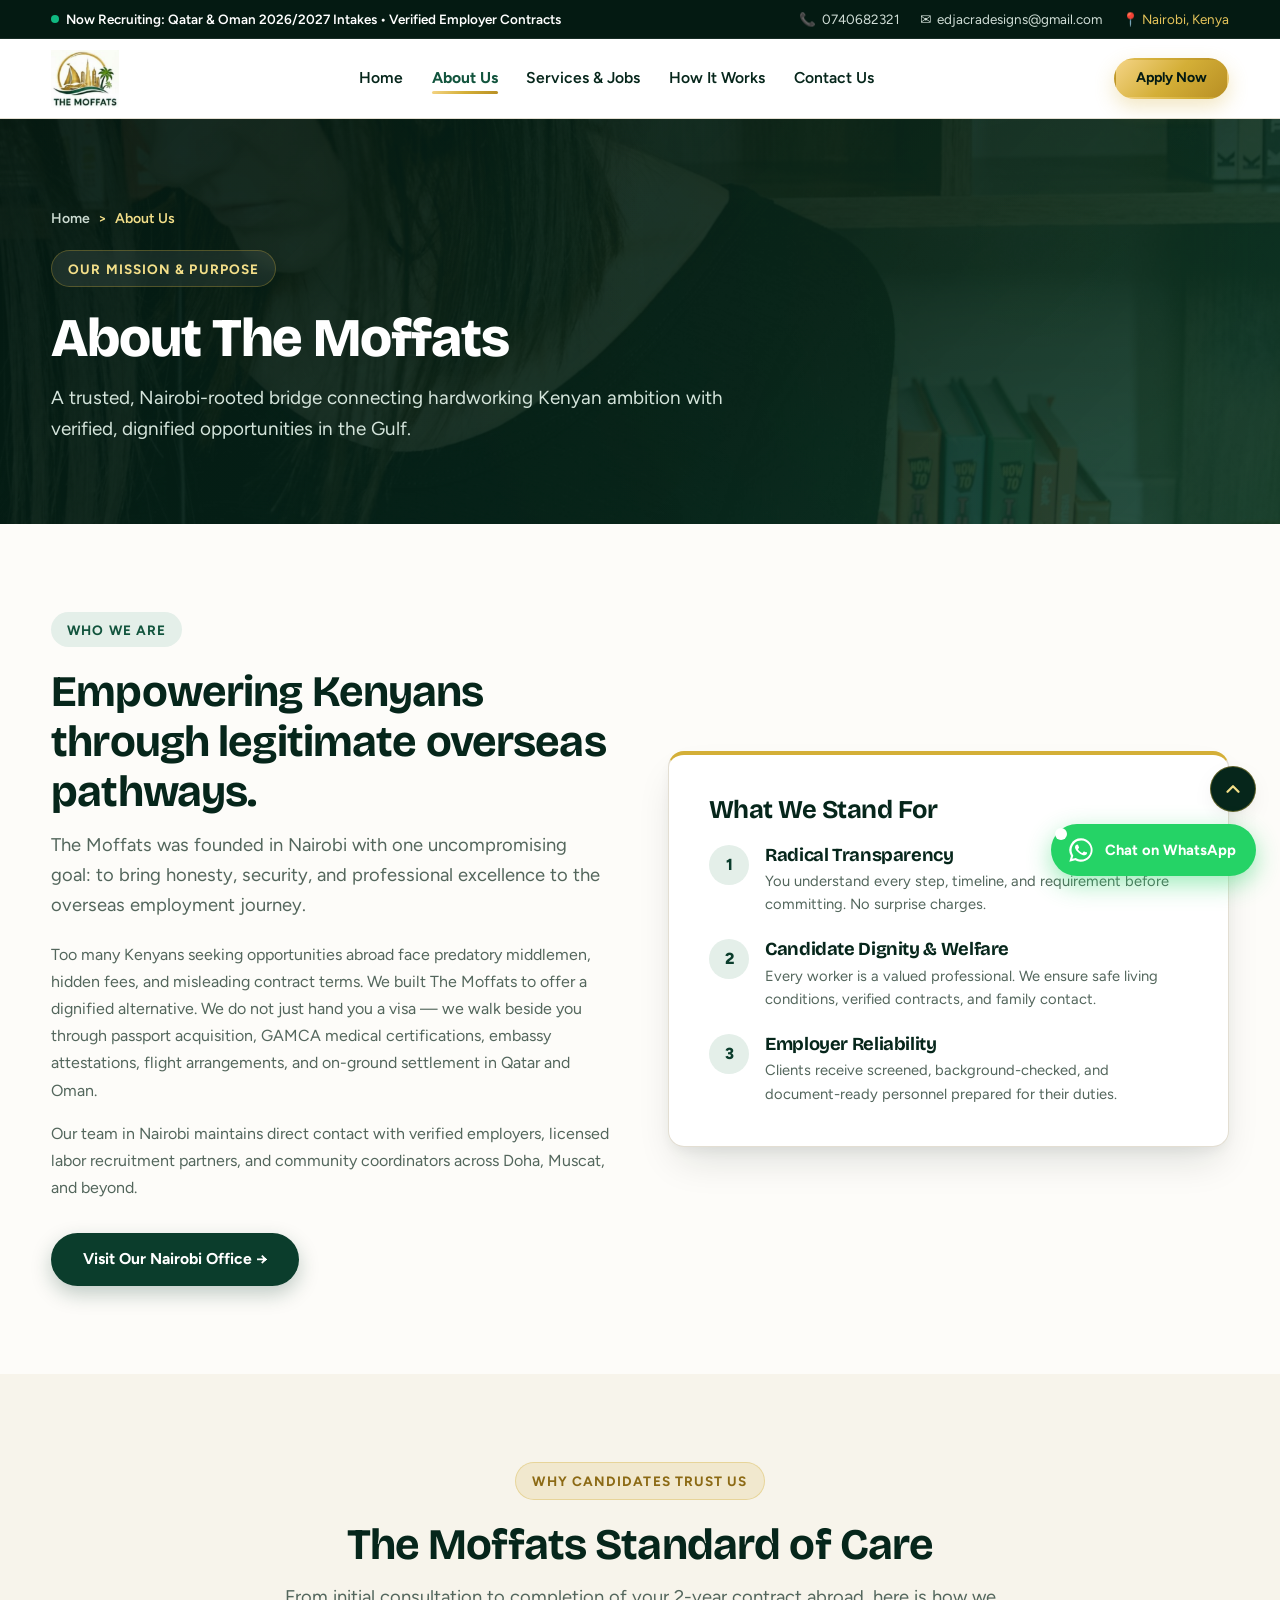
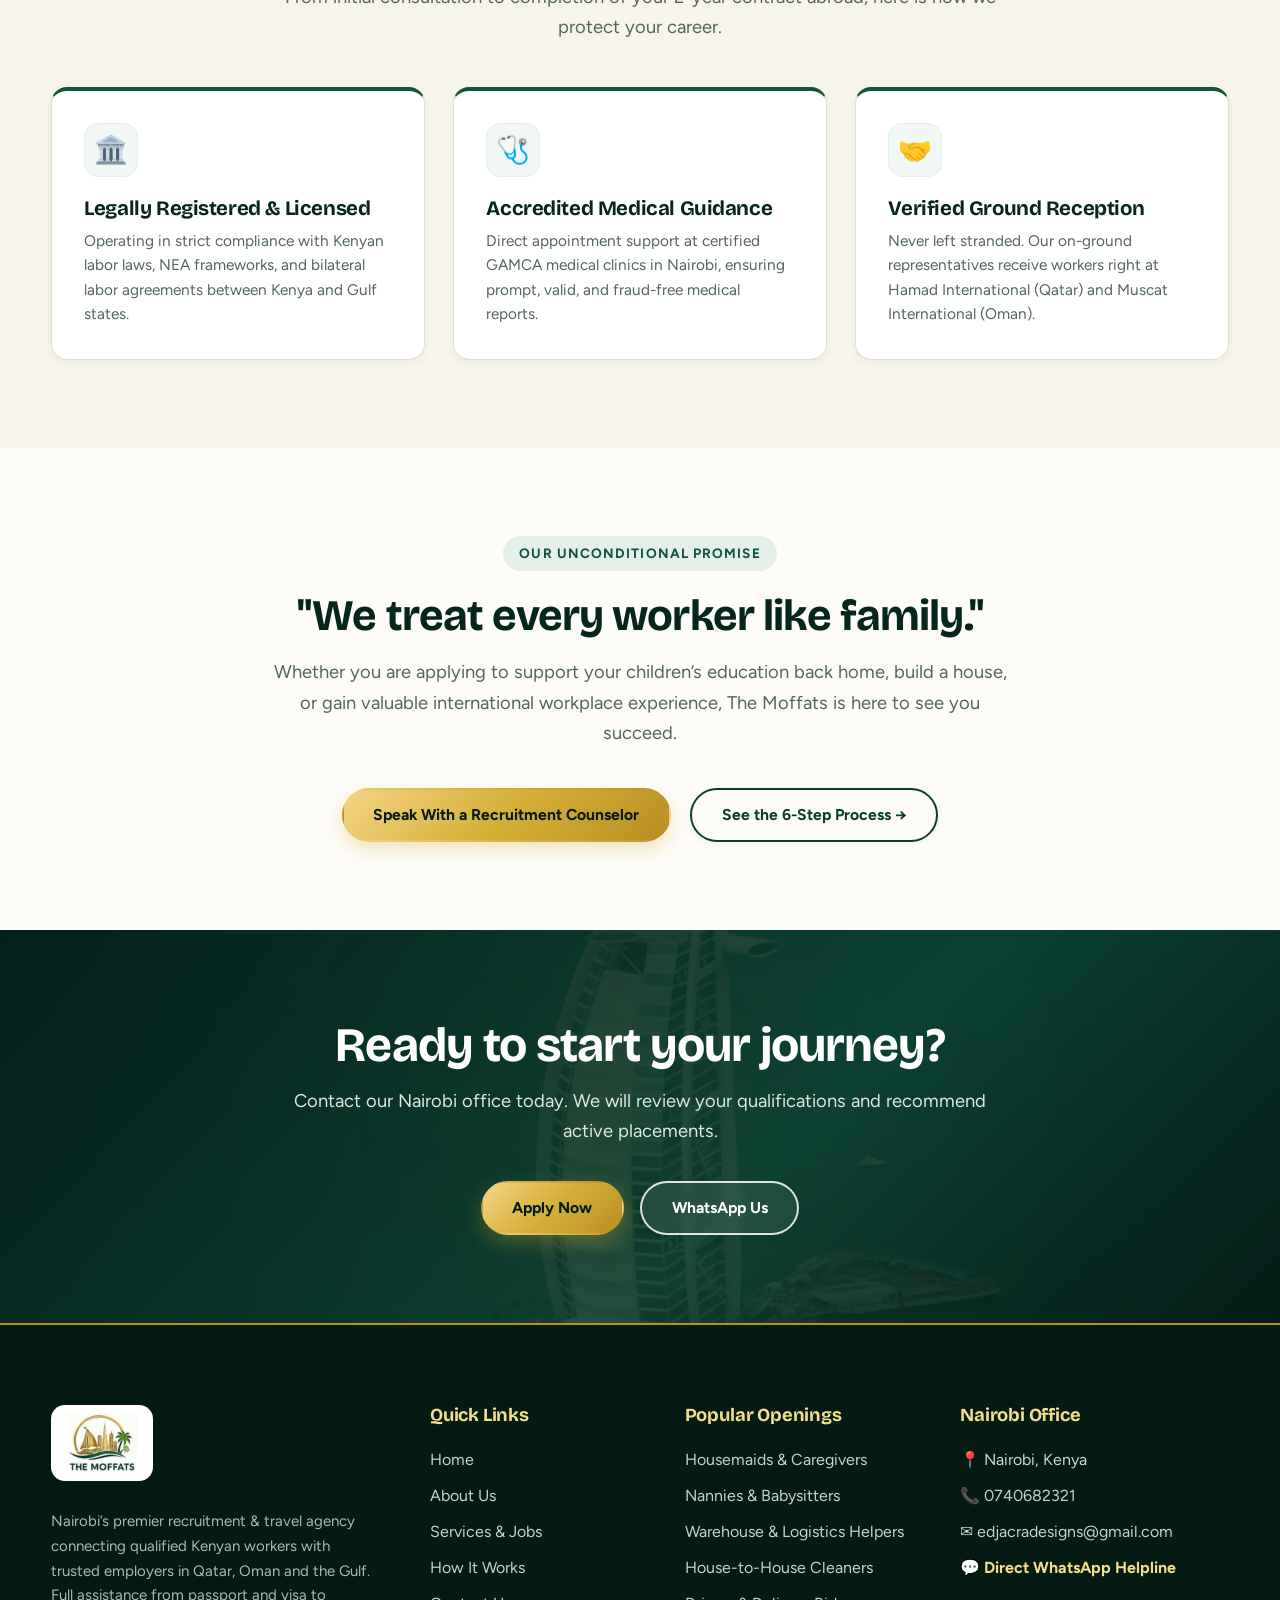
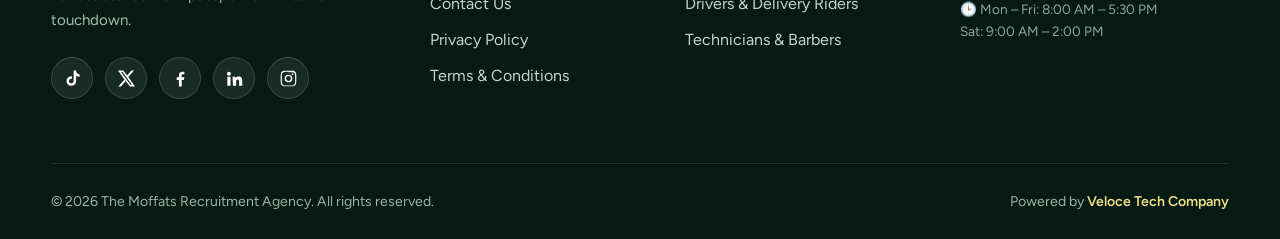
==== about.html @ 2dc6fce7 "Add files via upload" ====
<!DOCTYPE html>
<html lang="en">
<head>
<meta charset="UTF-8">
<meta name="viewport" content="width=device-width, initial-scale=1">
<title>About Us | The Moffats Nairobi</title>
<meta name="description" content="About The Moffats, a premier Nairobi-based agency linking skilled Kenyan workers to trusted employers in Qatar, Oman and beyond.">
<link rel="icon" type="image/png" href="images/favicon.png">
<link rel="shortcut icon" href="images/favicon.ico">
<link rel="apple-touch-icon" href="images/favicon.png">
<link rel="preconnect" href="https://fonts.googleapis.com">
<link rel="preconnect" href="https://fonts.gstatic.com" crossorigin>
<link href="https://fonts.googleapis.com/css2?family=Bricolage+Grotesque:wght@600;700;800&family=Figtree:wght@400;500;600;700&display=swap" rel="stylesheet">
<link rel="stylesheet" href="css/styles.css">
</head>
<body>
<div id="site-header"></div>
<main>

<!-- PAGE HERO WITH KEN BURNS BACKGROUND -->
<section class="page-hero">
  <div class="kenburns-bg" style="background-image: url('images/hero-nairobi.jpg');"></div>
  <div class="wrap">
    <div class="breadcrumbs">
      <a href="index.html">Home</a> &gt; <span>About Us</span>
    </div>
    <div class="eyebrow eyebrow-dark">
      <span>Our Mission &amp; Purpose</span>
    </div>
    <h1>About The Moffats</h1>
    <p>A trusted, Nairobi-rooted bridge connecting hardworking Kenyan ambition with verified, dignified opportunities in the Gulf.</p>
  </div>
</section>

<!-- AGENCY STORY & MISSION -->
<section>
  <div class="wrap split">
    <div>
      <div class="eyebrow">
        <span>Who We Are</span>
      </div>
      <h2>Empowering Kenyans through legitimate overseas pathways.</h2>
      <p class="lead">The Moffats was founded in Nairobi with one uncompromising goal: to bring honesty, security, and professional excellence to the overseas employment journey.</p>
      <p style="margin-top:1.25rem; color:var(--mute); line-height:1.7;">
        Too many Kenyans seeking opportunities abroad face predatory middlemen, hidden fees, and misleading contract terms. We built The Moffats to offer a dignified alternative. We do not just hand you a visa — we walk beside you through passport acquisition, GAMCA medical certifications, embassy attestations, flight arrangements, and on-ground settlement in Qatar and Oman.
      </p>
      <p style="margin-top:1rem; color:var(--mute); line-height:1.7;">
        Our team in Nairobi maintains direct contact with verified employers, licensed labor recruitment partners, and community coordinators across Doha, Muscat, and beyond.
      </p>

      <div style="margin-top:2rem;">
        <a class="btn btn-green" href="contact.html">Visit Our Nairobi Office &rarr;</a>
      </div>
    </div>

    <div>
      <div class="card gold" style="padding:2.5rem; box-shadow:var(--shadow-lg);">
        <h3 style="font-size:1.6rem; margin-bottom:1.25rem; color:var(--green-900);">What We Stand For</h3>
        
        <div style="display:grid; gap:1.4rem;">
          <div style="display:flex; gap:1rem; align-items:flex-start;">
            <div style="width:40px; height:40px; border-radius:50%; background:var(--green-100); color:var(--green-800); display:flex; align-items:center; justify-content:center; font-weight:800; flex-shrink:0;">1</div>
            <div>
              <h4 style="font-size:1.15rem; color:var(--green-900); margin-bottom:0.25rem;">Radical Transparency</h4>
              <p style="font-size:0.92rem; color:var(--mute);">You understand every step, timeline, and requirement before committing. No surprise charges.</p>
            </div>
          </div>

          <div style="display:flex; gap:1rem; align-items:flex-start;">
            <div style="width:40px; height:40px; border-radius:50%; background:var(--green-100); color:var(--green-800); display:flex; align-items:center; justify-content:center; font-weight:800; flex-shrink:0;">2</div>
            <div>
              <h4 style="font-size:1.15rem; color:var(--green-900); margin-bottom:0.25rem;">Candidate Dignity &amp; Welfare</h4>
              <p style="font-size:0.92rem; color:var(--mute);">Every worker is a valued professional. We ensure safe living conditions, verified contracts, and family contact.</p>
            </div>
          </div>

          <div style="display:flex; gap:1rem; align-items:flex-start;">
            <div style="width:40px; height:40px; border-radius:50%; background:var(--green-100); color:var(--green-800); display:flex; align-items:center; justify-content:center; font-weight:800; flex-shrink:0;">3</div>
            <div>
              <h4 style="font-size:1.15rem; color:var(--green-900); margin-bottom:0.25rem;">Employer Reliability</h4>
              <p style="font-size:0.92rem; color:var(--mute);">Clients receive screened, background-checked, and document-ready personnel prepared for their duties.</p>
            </div>
          </div>
        </div>
      </div>
    </div>
  </div>
</section>

<!-- PILLARS OF EXCELLENCE -->
<section class="sand">
  <div class="wrap">
    <div class="center">
      <div class="eyebrow eyebrow-gold">
        <span>Why Candidates Trust Us</span>
      </div>
      <h2>The Moffats Standard of Care</h2>
      <p class="lead">From initial consultation to completion of your 2-year contract abroad, here is how we protect your career.</p>
    </div>

    <div class="grid g3">
      <div class="card emerald">
        <div class="card-icon">🏛️</div>
        <h3>Legally Registered &amp; Licensed</h3>
        <p>Operating in strict compliance with Kenyan labor laws, NEA frameworks, and bilateral labor agreements between Kenya and Gulf states.</p>
      </div>

      <div class="card emerald">
        <div class="card-icon">🩺</div>
        <h3>Accredited Medical Guidance</h3>
        <p>Direct appointment support at certified GAMCA medical clinics in Nairobi, ensuring prompt, valid, and fraud-free medical reports.</p>
      </div>

      <div class="card emerald">
        <div class="card-icon">🤝</div>
        <h3>Verified Ground Reception</h3>
        <p>Never left stranded. Our on-ground representatives receive workers right at Hamad International (Qatar) and Muscat International (Oman).</p>
      </div>
    </div>
  </div>
</section>

<!-- PROMISE SECTION -->
<section>
  <div class="wrap center" style="max-width:840px;">
    <div class="eyebrow">
      <span>Our Unconditional Promise</span>
    </div>
    <h2>"We treat every worker like family."</h2>
    <p class="lead" style="margin-top:1rem;">
      Whether you are applying to support your children’s education back home, build a house, or gain valuable international workplace experience, The Moffats is here to see you succeed.
    </p>

    <div style="margin-top:2.5rem; display:flex; justify-content:center; gap:1.2rem; flex-wrap:wrap;">
      <a class="btn btn-gold" href="contact.html">Speak With a Recruitment Counselor</a>
      <a class="btn btn-line-dark" href="process.html">See the 6-Step Process &rarr;</a>
    </div>
  </div>
</section>

<!-- CALL TO ACTION BAND -->
<section class="band">
  <div class="kenburns-bg" style="background-image: url('images/banner-cta.jpg');"></div>
  <div class="wrap">
    <h2>Ready to start your journey?</h2>
    <p>Contact our Nairobi office today. We will review your qualifications and recommend active placements.</p>
    <div class="band-btns">
      <a class="btn btn-gold" href="contact.html">Apply Now</a>
      <a class="btn btn-line" href="https://wa.me/254740682321?text=Hello%20The%20Moffats%2C%20I%20would%20like%20to%20learn%20more." target="_blank" rel="noopener">WhatsApp Us</a>
    </div>
  </div>
</section>

</main>
<div id="site-footer"></div>
<script src="js/main.js"></script>
</body>
</html>
---- css/styles.css ----
/* ==========================================================================
   THE MOFFATS – Modern, Aesthetic, Authentic Design System
   Nairobi to Gulf Overseas Recruitment & Travel Support
   ========================================================================== */

:root {
  /* Brand Color Palette */
  --green-950: #041a12;
  --green-900: #06261b;
  --green-800: #0b3d2c;
  --green-700: #12543d;
  --green-600: #196f52;
  --green-500: #228b67;
  --green-100: #e4efe9;
  --green-50:  #f0f7f4;

  --gold-500: #d4af37;
  --gold-400: #e5c45b;
  --gold-300: #f3df89;
  --gold-600: #b89125;
  --gold-700: #8c6a15;
  --gold-gradient: linear-gradient(135deg, #f4d485 0%, #d4af37 50%, #b88f24 100%);
  --gold-glow: rgba(212, 175, 55, 0.28);

  --ink: #0f1c16;
  --ink-soft: #24332c;
  --mute: #53665c;
  --mute-light: #7a8e84;

  --sand-50: #fdfcf9;
  --sand-100: #f7f4eb;
  --sand-200: #ede8dc;
  --line: #e3ded2;
  --white: #ffffff;

  /* Elevations & Shadows */
  --shadow-sm: 0 2px 8px rgba(4, 26, 18, 0.05);
  --shadow-md: 0 8px 24px -4px rgba(4, 26, 18, 0.08), 0 2px 6px -1px rgba(4, 26, 18, 0.04);
  --shadow-lg: 0 20px 40px -10px rgba(4, 26, 18, 0.14), 0 6px 12px -2px rgba(4, 26, 18, 0.05);
  --shadow-xl: 0 30px 60px -15px rgba(4, 26, 18, 0.22);
  --shadow-gold: 0 8px 25px rgba(212, 175, 55, 0.35);

  /* Borders & Radius */
  --r-sm: 8px;
  --r: 16px;
  --r-lg: 24px;
  --r-full: 9999px;

  /* Transitions */
  --trans-fast: 0.2s cubic-bezier(0.16, 1, 0.3, 1);
  --trans: 0.35s cubic-bezier(0.16, 1, 0.3, 1);
  --trans-slow: 0.6s cubic-bezier(0.16, 1, 0.3, 1);
}

/* Base Reset & Typography */
*, *::before, *::after {
  box-sizing: border-box;
  margin: 0;
  padding: 0;
}

html {
  scroll-behavior: smooth;
  font-size: 16px;
  -webkit-text-size-adjust: 100%;
}

body {
  font-family: 'Figtree', system-ui, -apple-system, BlinkMacSystemFont, 'Segoe UI', Roboto, sans-serif;
  color: var(--ink);
  background-color: var(--sand-50);
  line-height: 1.65;
  -webkit-font-smoothing: antialiased;
  -moz-osx-font-smoothing: grayscale;
  overflow-x: hidden;
}

h1, h2, h3, h4, h5 {
  font-family: 'Bricolage Grotesque', 'Figtree', sans-serif;
  line-height: 1.15;
  color: var(--green-900);
  letter-spacing: -0.02em;
  font-weight: 700;
}

h1 {
  font-size: clamp(2.4rem, 5.2vw, 4.1rem);
  font-weight: 800;
}

h2 {
  font-size: clamp(1.85rem, 3.4vw, 2.75rem);
  margin-bottom: 0.75rem;
}

h3 {
  font-size: clamp(1.25rem, 2vw, 1.45rem);
  margin-bottom: 0.5rem;
}

p {
  color: var(--ink-soft);
}

a {
  color: inherit;
  text-decoration: none;
  transition: var(--trans-fast);
}

img {
  max-width: 100%;
  height: auto;
  display: block;
}

button, input, select, textarea {
  font: inherit;
}

:focus-visible {
  outline: 3px solid var(--gold-500);
  outline-offset: 3px;
}

/* Layout Containers */
.wrap {
  width: min(1200px, 92%);
  margin: 0 auto;
}

.wrap-sm {
  width: min(840px, 92%);
  margin: 0 auto;
}

section {
  padding: 5.5rem 0;
  position: relative;
}

.center {
  text-align: center;
}

.center .lead {
  margin-left: auto;
  margin-right: auto;
}

.lead {
  color: var(--mute);
  font-size: 1.15rem;
  max-width: 62ch;
  line-height: 1.65;
}

.lead-light {
  color: #d8e5df;
}

/* Pill Badges & Eyebrows */
.eyebrow {
  display: inline-flex;
  align-items: center;
  gap: 0.5rem;
  font-size: 0.85rem;
  font-weight: 700;
  text-transform: uppercase;
  letter-spacing: 0.08em;
  color: var(--green-700);
  background: var(--green-100);
  padding: 0.4rem 1rem;
  border-radius: var(--r-full);
  margin-bottom: 1.25rem;
}

.eyebrow-gold {
  color: var(--gold-700);
  background: rgba(212, 175, 55, 0.16);
  border: 1px solid rgba(212, 175, 55, 0.35);
}

.eyebrow-dark {
  color: var(--gold-300);
  background: rgba(255, 255, 255, 0.08);
  border: 1px solid rgba(212, 175, 55, 0.3);
  backdrop-filter: blur(8px);
}

.pulse-dot {
  width: 8px;
  height: 8px;
  border-radius: 50%;
  background: #10b981;
  box-shadow: 0 0 0 0 rgba(16, 185, 129, 0.7);
  animation: pulseBeacon 2s infinite;
}

@keyframes pulseBeacon {
  0% {
    transform: scale(0.95);
    box-shadow: 0 0 0 0 rgba(16, 185, 129, 0.7);
  }
  70% {
    transform: scale(1);
    box-shadow: 0 0 0 7px rgba(16, 185, 129, 0);
  }
  100% {
    transform: scale(0.95);
    box-shadow: 0 0 0 0 rgba(16, 185, 129, 0);
  }
}

/* Buttons */
.btn {
  display: inline-flex;
  align-items: center;
  justify-content: center;
  gap: 0.55rem;
  padding: 0.95rem 1.85rem;
  border-radius: var(--r-full);
  font-weight: 700;
  font-size: 0.98rem;
  text-decoration: none;
  border: 2px solid transparent;
  cursor: pointer;
  transition: var(--trans);
  position: relative;
  overflow: hidden;
  box-shadow: var(--shadow-sm);
  line-height: 1.2;
}

.btn:active {
  transform: translateY(1px);
}

.btn-gold {
  background: var(--gold-gradient);
  color: var(--green-950);
  box-shadow: 0 8px 20px rgba(212, 175, 55, 0.3);
}

.btn-gold:hover {
  background: linear-gradient(135deg, #fae29f 0%, #e2be49 50%, #c49a2a 100%);
  box-shadow: 0 12px 28px rgba(212, 175, 55, 0.45);
  transform: translateY(-2px);
}

.btn-green {
  background: var(--green-800);
  color: #ffffff;
  box-shadow: 0 8px 20px rgba(11, 61, 44, 0.25);
}

.btn-green:hover {
  background: var(--green-700);
  box-shadow: 0 12px 28px rgba(11, 61, 44, 0.35);
  transform: translateY(-2px);
}

.btn-line {
  background: rgba(255, 255, 255, 0.08);
  border: 2px solid rgba(255, 255, 255, 0.85);
  color: #ffffff;
  backdrop-filter: blur(8px);
}

.btn-line:hover {
  background: #ffffff;
  color: var(--green-900);
  border-color: #ffffff;
  transform: translateY(-2px);
}

.btn-line-dark {
  background: transparent;
  border: 2px solid var(--green-800);
  color: var(--green-800);
}

.btn-line-dark:hover {
  background: var(--green-800);
  color: #ffffff;
  transform: translateY(-2px);
}

.btn-sm {
  padding: 0.65rem 1.25rem;
  font-size: 0.88rem;
}

/* ==========================================================================
   ROTATING & ZOOMING BACKGROUND ENGINE (Ken Burns Effect)
   ========================================================================== */

/* Full Hero Ken Burns Rotating Slideshow */
.hero {
  position: relative;
  min-height: 90vh;
  display: flex;
  align-items: center;
  color: #ffffff;
  padding: 6rem 0 5rem;
  overflow: hidden;
  background-color: var(--green-950);
}

.hero-slider-track {
  position: absolute;
  inset: -4%;
  width: 108%;
  height: 108%;
  z-index: 1;
  pointer-events: none;
}

.hero-slide {
  position: absolute;
  inset: 0;
  opacity: 0;
  background-size: cover;
  background-position: center center;
  transition: opacity 1.8s ease-in-out;
  transform-origin: center center;
  will-change: transform, opacity;
}

.hero-slide.active {
  opacity: 1;
  animation: kenBurnsMotion1 9s ease-out forwards;
}

.hero-slide:nth-child(2).active {
  animation: kenBurnsMotion2 9s ease-out forwards;
}

.hero-slide:nth-child(3).active {
  animation: kenBurnsMotion3 9s ease-out forwards;
}

.hero-slide:nth-child(4).active {
  animation: kenBurnsMotion4 9s ease-out forwards;
}

@keyframes kenBurnsMotion1 {
  0% {
    transform: scale(1.0) translate(0%, 0%) rotate(0deg);
  }
  100% {
    transform: scale(1.14) translate(-1.5%, -1%) rotate(0.4deg);
  }
}

@keyframes kenBurnsMotion2 {
  0% {
    transform: scale(1.14) translate(1%, -1%) rotate(-0.3deg);
  }
  100% {
    transform: scale(1.02) translate(-1%, 1%) rotate(0.2deg);
  }
}

@keyframes kenBurnsMotion3 {
  0% {
    transform: scale(1.02) translate(-1%, 1%) rotate(0deg);
  }
  100% {
    transform: scale(1.15) translate(1.5%, -0.5%) rotate(-0.5deg);
  }
}

@keyframes kenBurnsMotion4 {
  0% {
    transform: scale(1.15) translate(0%, 1%) rotate(0.4deg);
  }
  100% {
    transform: scale(1.0) translate(-0.5%, -1%) rotate(-0.2deg);
  }
}

/* Luxury Multi-layer Overlay for crisp text contrast */
.hero-overlay {
  position: absolute;
  inset: 0;
  z-index: 2;
  background:
    linear-gradient(135deg, rgba(4, 26, 18, 0.94) 0%, rgba(6, 38, 27, 0.88) 55%, rgba(11, 61, 44, 0.82) 100%),
    radial-gradient(ellipse at 85% 20%, rgba(212, 175, 55, 0.28) 0%, transparent 60%),
    linear-gradient(to top, rgba(4, 26, 18, 0.9) 0%, transparent 40%);
}

.hero .wrap {
  position: relative;
  z-index: 3;
}

.hero-grid {
  display: grid;
  grid-template-columns: 1.15fr 0.85fr;
  gap: 3.5rem;
  align-items: center;
}

.hero h1 {
  color: #ffffff;
  margin-bottom: 1.25rem;
  text-shadow: 0 2px 10px rgba(0, 0, 0, 0.35);
}

.hero h1 .text-gold {
  background: var(--gold-gradient);
  -webkit-background-clip: text;
  -webkit-text-fill-color: transparent;
  display: inline;
}

.hero p {
  color: #d9e6e0;
  font-size: 1.18rem;
  max-width: 54ch;
  margin-bottom: 2rem;
  line-height: 1.68;
}

.hero .cta {
  display: flex;
  gap: 1.1rem;
  flex-wrap: wrap;
  align-items: center;
}

/* Slider Pagination Indicators */
.hero-slider-nav {
  display: flex;
  align-items: center;
  gap: 0.6rem;
  margin-top: 2.2rem;
}

.hero-slider-nav button {
  width: 10px;
  height: 10px;
  border-radius: var(--r-full);
  border: 1px solid rgba(255, 255, 255, 0.5);
  background: rgba(255, 255, 255, 0.2);
  cursor: pointer;
  padding: 0;
  transition: var(--trans);
}

.hero-slider-nav button.active {
  width: 32px;
  background: var(--gold-500);
  border-color: var(--gold-500);
  box-shadow: 0 0 10px var(--gold-500);
}

.hero-slide-caption {
  font-size: 0.82rem;
  color: #a7c1b5;
  margin-left: 0.75rem;
  font-weight: 500;
  display: flex;
  align-items: center;
  gap: 0.4rem;
}

/* Hero Floating Feature Card */
.hero-card {
  background: rgba(255, 255, 255, 0.08);
  border: 1px solid rgba(212, 175, 55, 0.3);
  backdrop-filter: blur(16px);
  -webkit-backdrop-filter: blur(16px);
  border-radius: var(--r-lg);
  padding: 2.2rem;
  box-shadow: var(--shadow-xl);
  color: #ffffff;
  position: relative;
  overflow: hidden;
}

.hero-card::before {
  content: "";
  position: absolute;
  top: 0;
  left: 0;
  right: 0;
  height: 4px;
  background: var(--gold-gradient);
}

.hero-card h3 {
  color: #ffffff;
  font-size: 1.35rem;
  margin-bottom: 0.4rem;
}

.hero-card p {
  color: #cbdad1;
  font-size: 0.95rem;
  margin-bottom: 1.5rem;
}

.hero-perk-list {
  list-style: none;
  display: grid;
  gap: 0.9rem;
}

.hero-perk-item {
  display: flex;
  align-items: center;
  gap: 0.75rem;
  font-size: 0.94rem;
  color: #e5f0ea;
  font-weight: 600;
}

.hero-perk-item svg {
  width: 20px;
  height: 20px;
  fill: var(--gold-400);
  flex-shrink: 0;
}

.hero-stats-row {
  display: grid;
  grid-template-columns: repeat(3, 1fr);
  gap: 1rem;
  margin-top: 1.8rem;
  padding-top: 1.5rem;
  border-top: 1px solid rgba(255, 255, 255, 0.12);
  text-align: center;
}

.hero-stat-val {
  font-family: 'Bricolage Grotesque', sans-serif;
  font-size: 1.6rem;
  font-weight: 800;
  color: var(--gold-300);
  line-height: 1;
}

.hero-stat-lbl {
  font-size: 0.78rem;
  color: #a4beaf;
  margin-top: 0.3rem;
  line-height: 1.25;
}

/* ==========================================================================
   SUBPAGE HEROES (Ken Burns Atmospheric Zoom)
   ========================================================================== */

.page-hero {
  position: relative;
  overflow: hidden;
  color: #ffffff;
  padding: 5.5rem 0 5rem;
  background-color: var(--green-950);
}

.kenburns-bg {
  position: absolute;
  inset: -6%;
  width: 112%;
  height: 112%;
  background-size: cover;
  background-position: center center;
  animation: slowAtmosphericZoom 20s ease-in-out infinite alternate;
  will-change: transform;
  z-index: 1;
}

@keyframes slowAtmosphericZoom {
  0% {
    transform: scale(1.0) rotate(0deg);
  }
  50% {
    transform: scale(1.09) rotate(0.4deg) translate(-1%, -0.5%);
  }
  100% {
    transform: scale(1.04) rotate(-0.3deg) translate(0.5%, 0.5%);
  }
}

.page-hero::before {
  content: "";
  position: absolute;
  inset: 0;
  z-index: 2;
  background:
    linear-gradient(135deg, rgba(4, 26, 18, 0.93) 0%, rgba(6, 38, 27, 0.88) 60%, rgba(11, 61, 44, 0.84) 100%),
    radial-gradient(circle at 80% 30%, rgba(212, 175, 55, 0.22) 0%, transparent 60%);
}

.page-hero .wrap {
  position: relative;
  z-index: 3;
}

.page-hero h1 {
  color: #ffffff;
  font-size: clamp(2.3rem, 4.4vw, 3.4rem);
  margin-bottom: 0.75rem;
}

.page-hero p {
  color: #d5e5dc;
  font-size: 1.18rem;
  max-width: 60ch;
  line-height: 1.65;
}

.breadcrumbs {
  display: flex;
  align-items: center;
  gap: 0.5rem;
  font-size: 0.88rem;
  color: var(--gold-300);
  margin-bottom: 1.25rem;
  font-weight: 600;
}

.breadcrumbs a {
  color: #cbdad1;
}

.breadcrumbs a:hover {
  color: #ffffff;
}

/* ==========================================================================
   CALL TO ACTION BAND (Ken Burns Background)
   ========================================================================== */

.band {
  position: relative;
  overflow: hidden;
  color: #ffffff;
  text-align: center;
  padding: 5.5rem 0;
  background-color: var(--green-950);
}

.band .kenburns-bg {
  position: absolute;
  inset: -6%;
  width: 112%;
  height: 112%;
  background-size: cover;
  background-position: center center;
  animation: slowAtmosphericZoom 22s ease-in-out infinite alternate;
  will-change: transform;
  z-index: 1;
}

.band::before {
  content: "";
  position: absolute;
  inset: 0;
  z-index: 2;
  background:
    linear-gradient(135deg, rgba(4, 26, 18, 0.92) 0%, rgba(11, 61, 44, 0.88) 60%, rgba(4, 26, 18, 0.94) 100%),
    radial-gradient(circle at 50% 50%, rgba(212, 175, 55, 0.24) 0%, transparent 70%);
}

.band .wrap {
  position: relative;
  z-index: 3;
}

.band h2 {
  color: #ffffff;
  font-size: clamp(2rem, 3.8vw, 3rem);
}

.band p {
  color: #dbe8e1;
  font-size: 1.15rem;
  margin: 0.8rem auto 2.2rem;
  max-width: 58ch;
}

.band-btns {
  display: flex;
  justify-content: center;
  gap: 1rem;
  flex-wrap: wrap;
}

/* ==========================================================================
   HEADER & NAVIGATION
   ========================================================================== */

.topbar {
  background: var(--green-950);
  color: #d1ded7;
  font-size: 0.84rem;
  padding: 0.5rem 0;
  border-bottom: 1px solid rgba(255, 255, 255, 0.08);
}

.topbar .wrap {
  display: flex;
  justify-content: space-between;
  align-items: center;
  gap: 1rem;
  flex-wrap: wrap;
}

.topbar-badge {
  display: inline-flex;
  align-items: center;
  gap: 0.45rem;
  font-weight: 600;
  color: #ffffff;
}

.topbar-contact {
  display: flex;
  align-items: center;
  gap: 1.25rem;
}

.topbar-contact a {
  display: inline-flex;
  align-items: center;
  gap: 0.35rem;
  color: #d1ded7;
}

.topbar-contact a:hover {
  color: var(--gold-300);
}

header.nav {
  position: sticky;
  top: 0;
  z-index: 100;
  background: rgba(255, 255, 255, 0.95);
  backdrop-filter: blur(14px);
  -webkit-backdrop-filter: blur(14px);
  border-bottom: 1px solid var(--line);
  transition: var(--trans);
}

header.nav.scrolled {
  box-shadow: var(--shadow-md);
  background: rgba(255, 255, 255, 0.98);
}

.nav .wrap {
  display: flex;
  align-items: center;
  justify-content: space-between;
  padding: 0.65rem 0;
}

.nav .logo-link {
  display: flex;
  align-items: center;
  gap: 0.75rem;
  text-decoration: none;
}

.nav img.logo-img {
  height: 58px;
  width: auto;
  transition: var(--trans);
}

.nav ul.nav-menu {
  display: flex;
  gap: 1.8rem;
  list-style: none;
  align-items: center;
}

.nav ul.nav-menu a.nav-link {
  text-decoration: none;
  font-weight: 600;
  font-size: 0.98rem;
  color: var(--green-900);
  padding: 0.4rem 0;
  position: relative;
  transition: var(--trans-fast);
}

.nav ul.nav-menu a.nav-link::after {
  content: "";
  position: absolute;
  bottom: 0;
  left: 0;
  width: 0%;
  height: 2.5px;
  background: var(--gold-gradient);
  transition: var(--trans);
  border-radius: var(--r-full);
}

.nav ul.nav-menu a.nav-link:hover::after,
.nav ul.nav-menu a.nav-link.active::after {
  width: 100%;
}

.nav ul.nav-menu a.nav-link.active {
  color: var(--green-700);
  font-weight: 700;
}

.nav-actions {
  display: flex;
  align-items: center;
  gap: 1rem;
}

.burger {
  display: none;
  background: none;
  border: 0;
  cursor: pointer;
  padding: 0.5rem;
  width: 44px;
  height: 44px;
  position: relative;
  border-radius: var(--r-sm);
  color: var(--green-900);
}

.burger span {
  display: block;
  width: 24px;
  height: 2.5px;
  background: var(--green-900);
  margin: 5px auto;
  border-radius: 2px;
  transition: var(--trans);
}

.burger.open span:nth-child(1) {
  transform: translateY(7.5px) rotate(45deg);
}

.burger.open span:nth-child(2) {
  opacity: 0;
}

.burger.open span:nth-child(3) {
  transform: translateY(-7.5px) rotate(-45deg);
}

/* Mobile Drawer */
.mobile-overlay {
  display: none;
  position: fixed;
  inset: 0;
  background: rgba(4, 26, 18, 0.65);
  backdrop-filter: blur(6px);
  z-index: 998;
  opacity: 0;
  transition: opacity var(--trans);
}

.mobile-overlay.active {
  display: block;
  opacity: 1;
}

.mobile-drawer {
  position: fixed;
  top: 0;
  right: -100%;
  width: min(340px, 85%);
  height: 100vh;
  background: #ffffff;
  z-index: 999;
  padding: 2rem 1.75rem;
  display: flex;
  flex-direction: column;
  justify-content: space-between;
  box-shadow: var(--shadow-xl);
  transition: right var(--trans);
  overflow-y: auto;
}

.mobile-drawer.open {
  right: 0;
}

.mobile-drawer-header {
  display: flex;
  align-items: center;
  justify-content: space-between;
  padding-bottom: 1.5rem;
  border-bottom: 1px solid var(--line);
}

.mobile-drawer-close {
  background: none;
  border: none;
  font-size: 1.8rem;
  color: var(--green-900);
  cursor: pointer;
  line-height: 1;
}

.mobile-nav-links {
  list-style: none;
  display: grid;
  gap: 1.25rem;
  margin-top: 1.8rem;
}

.mobile-nav-links a {
  font-size: 1.15rem;
  font-weight: 700;
  color: var(--green-900);
  display: block;
  padding: 0.35rem 0;
}

.mobile-nav-links a.active {
  color: var(--gold-600);
}

.mobile-drawer-footer {
  padding-top: 2rem;
  border-top: 1px solid var(--line);
  display: grid;
  gap: 1rem;
}

/* ==========================================================================
   JOURNEY & ROUTE SECTION (Nairobi to Arrival)
   ========================================================================== */

.route-section {
  background: #ffffff;
  padding: 5rem 0;
  border-bottom: 1px solid var(--line);
}

.route-timeline {
  display: grid;
  grid-template-columns: repeat(5, 1fr);
  gap: 1.25rem;
  margin-top: 3.5rem;
  position: relative;
}

.route-timeline::before {
  content: "";
  position: absolute;
  top: 32px;
  left: 10%;
  right: 10%;
  height: 3px;
  background: repeating-linear-gradient(to right, var(--gold-500) 0, var(--gold-500) 8px, transparent 8px, transparent 16px);
  z-index: 1;
}

.route-node {
  position: relative;
  z-index: 2;
  text-align: center;
}

.route-icon-box {
  width: 64px;
  height: 64px;
  border-radius: 50%;
  background: #ffffff;
  border: 3px solid var(--gold-500);
  box-shadow: 0 4px 15px rgba(212, 175, 55, 0.25);
  display: flex;
  align-items: center;
  justify-content: center;
  margin: 0 auto 1rem;
  font-size: 1.7rem;
  transition: var(--trans);
}

.route-node:hover .route-icon-box {
  transform: translateY(-4px) scale(1.08);
  background: var(--gold-gradient);
  border-color: #ffffff;
}

.route-step-num {
  display: inline-block;
  font-size: 0.72rem;
  font-weight: 800;
  text-transform: uppercase;
  letter-spacing: 0.08em;
  color: var(--gold-700);
  background: var(--sand-200);
  padding: 0.2rem 0.6rem;
  border-radius: var(--r-full);
  margin-bottom: 0.4rem;
}

.route-node h4 {
  font-size: 1.05rem;
  color: var(--green-900);
  margin-bottom: 0.3rem;
}

.route-node p {
  font-size: 0.85rem;
  color: var(--mute);
  line-height: 1.4;
  padding: 0 0.2rem;
}

/* ==========================================================================
   CARDS & GRIDS
   ========================================================================== */

.sand {
  background: var(--sand-100);
}

.sand-card-bg {
  background: #ffffff;
}

.grid {
  display: grid;
  gap: 1.8rem;
  margin-top: 2.8rem;
}

.g2 {
  grid-template-columns: repeat(2, 1fr);
}

.g3 {
  grid-template-columns: repeat(3, 1fr);
}

.g4 {
  grid-template-columns: repeat(4, 1fr);
}

.card {
  background: #ffffff;
  border: 1px solid var(--line);
  border-radius: var(--r);
  padding: 2rem;
  box-shadow: var(--shadow-sm);
  transition: var(--trans);
  position: relative;
  display: flex;
  flex-direction: column;
}

.card:hover {
  transform: translateY(-5px);
  box-shadow: var(--shadow-lg);
  border-color: rgba(212, 175, 55, 0.4);
}

.card.gold {
  border-top: 4px solid var(--gold-500);
}

.card.emerald {
  border-top: 4px solid var(--green-700);
}

.card-icon {
  width: 54px;
  height: 54px;
  border-radius: 14px;
  background: var(--green-50);
  border: 1px solid var(--green-100);
  display: flex;
  align-items: center;
  justify-content: center;
  font-size: 1.7rem;
  margin-bottom: 1.25rem;
  transition: var(--trans);
}

.card:hover .card-icon {
  background: var(--gold-gradient);
  border-color: transparent;
  transform: scale(1.08);
}

.card h3 {
  color: var(--green-900);
  font-size: 1.28rem;
  margin-bottom: 0.5rem;
}

.card p {
  color: var(--mute);
  font-size: 0.96rem;
  line-height: 1.6;
}

.card-footer-action {
  margin-top: auto;
  padding-top: 1.25rem;
}

/* Feature Split Layout */
.split {
  display: grid;
  grid-template-columns: 1fr 1fr;
  gap: 3.5rem;
  align-items: center;
}

/* Dual Audience Cards (Workers & Employers) */
.audience-card {
  background: #ffffff;
  border: 1px solid var(--line);
  border-radius: var(--r-lg);
  padding: 2.5rem;
  box-shadow: var(--shadow-md);
  position: relative;
  overflow: hidden;
  transition: var(--trans);
}

.audience-card:hover {
  box-shadow: var(--shadow-xl);
  border-color: var(--gold-500);
  transform: translateY(-4px);
}

.audience-badge {
  display: inline-block;
  font-size: 0.78rem;
  font-weight: 800;
  text-transform: uppercase;
  letter-spacing: 0.08em;
  padding: 0.35rem 0.85rem;
  border-radius: var(--r-full);
  margin-bottom: 1rem;
}

.audience-badge.worker {
  background: var(--green-100);
  color: var(--green-800);
}

.audience-badge.employer {
  background: rgba(212, 175, 55, 0.16);
  color: var(--gold-700);
}

.audience-card h3 {
  font-size: 1.6rem;
  margin-bottom: 0.75rem;
}

.checklist {
  list-style: none;
  display: grid;
  gap: 0.75rem;
  margin: 1.5rem 0;
}

.checklist li {
  display: flex;
  align-items: flex-start;
  gap: 0.65rem;
  font-size: 0.95rem;
  color: var(--ink-soft);
}

.checklist li::before {
  content: "✓";
  display: inline-flex;
  align-items: center;
  justify-content: center;
  width: 20px;
  height: 20px;
  border-radius: 50%;
  background: var(--green-100);
  color: var(--green-800);
  font-weight: 800;
  font-size: 0.78rem;
  flex-shrink: 0;
  margin-top: 2px;
}

/* ==========================================================================
   JOB OPENINGS & FLYER LIGHTBOX
   ========================================================================== */

.filter-tabs {
  display: flex;
  gap: 0.65rem;
  flex-wrap: wrap;
  justify-content: center;
  margin-top: 2rem;
  margin-bottom: 2rem;
}

.tab-btn {
  background: #ffffff;
  border: 1px solid var(--line);
  padding: 0.6rem 1.3rem;
  border-radius: var(--r-full);
  font-size: 0.92rem;
  font-weight: 600;
  color: var(--mute);
  cursor: pointer;
  transition: var(--trans);
}

.tab-btn:hover {
  border-color: var(--green-700);
  color: var(--green-900);
}

.tab-btn.active {
  background: var(--green-800);
  border-color: var(--green-800);
  color: #ffffff;
  box-shadow: 0 4px 12px rgba(11, 61, 44, 0.2);
}

.job-card {
  background: #ffffff;
  border: 1px solid var(--line);
  border-radius: var(--r);
  padding: 1.75rem;
  box-shadow: var(--shadow-sm);
  transition: var(--trans);
  display: flex;
  flex-direction: column;
}

.job-card:hover {
  transform: translateY(-4px);
  box-shadow: var(--shadow-lg);
  border-color: var(--gold-500);
}

.job-card-top {
  display: flex;
  align-items: flex-start;
  justify-content: space-between;
  gap: 1rem;
  margin-bottom: 0.8rem;
}

.job-badge {
  font-size: 0.78rem;
  font-weight: 700;
  padding: 0.25rem 0.65rem;
  border-radius: var(--r-full);
  display: inline-flex;
  align-items: center;
  gap: 0.35rem;
}

.job-badge-qatar {
  background: #8d1b3d18;
  color: #8d1b3d;
  border: 1px solid #8d1b3d40;
}

.job-badge-oman {
  background: #007a3d18;
  color: #007a3d;
  border: 1px solid #007a3d40;
}

.job-perks {
  display: flex;
  flex-wrap: wrap;
  gap: 0.4rem;
  margin: 0.9rem 0 1.25rem;
}

.perk-tag {
  font-size: 0.76rem;
  background: var(--sand-100);
  border: 1px solid var(--line);
  color: var(--mute);
  padding: 0.2rem 0.55rem;
  border-radius: 4px;
  font-weight: 600;
}

/* Official Recruitment Flyer Posters */
.flyers-grid {
  display: grid;
  grid-template-columns: repeat(3, 1fr);
  gap: 1.75rem;
  margin-top: 2.5rem;
}

.flyer-item {
  position: relative;
  border-radius: var(--r);
  overflow: hidden;
  box-shadow: var(--shadow-md);
  border: 1px solid var(--line);
  background: #ffffff;
  cursor: pointer;
  transition: var(--trans);
  group: pointer;
}

.flyer-item:hover {
  transform: translateY(-6px);
  box-shadow: var(--shadow-xl);
  border-color: var(--gold-500);
}

.flyer-img-wrap {
  position: relative;
  aspect-ratio: 4/5;
  overflow: hidden;
  background: #000;
}

.flyer-img-wrap img {
  width: 100%;
  height: 100%;
  object-fit: cover;
  transition: transform var(--trans-slow);
}

.flyer-item:hover .flyer-img-wrap img {
  transform: scale(1.05);
}

.flyer-zoom-hint {
  position: absolute;
  inset: 0;
  background: rgba(4, 26, 18, 0.55);
  display: flex;
  flex-direction: column;
  align-items: center;
  justify-content: center;
  gap: 0.5rem;
  color: #ffffff;
  opacity: 0;
  transition: opacity var(--trans);
}

.flyer-item:hover .flyer-zoom-hint {
  opacity: 1;
}

.flyer-zoom-icon {
  width: 44px;
  height: 44px;
  border-radius: 50%;
  background: var(--gold-gradient);
  color: var(--green-950);
  display: flex;
  align-items: center;
  justify-content: center;
  font-size: 1.25rem;
  font-weight: 800;
}

.flyer-details {
  padding: 1.25rem;
  background: #ffffff;
}

.flyer-details h4 {
  font-size: 1.1rem;
  color: var(--green-900);
  margin-bottom: 0.25rem;
}

.flyer-details p {
  font-size: 0.85rem;
  color: var(--mute);
}

/* Lightbox Modal */
.lightbox-modal {
  display: none;
  position: fixed;
  inset: 0;
  z-index: 9999;
  background: rgba(4, 26, 18, 0.92);
  backdrop-filter: blur(10px);
  -webkit-backdrop-filter: blur(10px);
  align-items: center;
  justify-content: center;
  padding: 1.5rem;
}

.lightbox-modal.active {
  display: flex;
  animation: fadeIn 0.25s ease-out;
}

.lightbox-box {
  position: relative;
  max-width: 90vw;
  max-height: 90vh;
  display: flex;
  flex-direction: column;
  align-items: center;
}

.lightbox-img {
  max-width: 100%;
  max-height: 80vh;
  object-fit: contain;
  border-radius: var(--r-sm);
  box-shadow: 0 25px 60px rgba(0, 0, 0, 0.7);
  border: 2px solid rgba(212, 175, 55, 0.5);
}

.lightbox-caption {
  margin-top: 1rem;
  color: #ffffff;
  text-align: center;
  font-weight: 600;
  font-size: 1.05rem;
  display: flex;
  align-items: center;
  gap: 1rem;
}

.lightbox-close {
  position: absolute;
  top: -45px;
  right: 0;
  width: 38px;
  height: 38px;
  background: rgba(255, 255, 255, 0.2);
  border: 1px solid rgba(255, 255, 255, 0.4);
  color: #ffffff;
  border-radius: 50%;
  display: flex;
  align-items: center;
  justify-content: center;
  font-size: 1.3rem;
  cursor: pointer;
  transition: var(--trans-fast);
}

.lightbox-close:hover {
  background: var(--gold-500);
  color: var(--green-950);
}

/* ==========================================================================
   TESTIMONIALS & SOCIAL PROOF
   ========================================================================== */

.testimonials-grid {
  display: grid;
  grid-template-columns: repeat(3, 1fr);
  gap: 1.8rem;
  margin-top: 3rem;
}

.testimonial-card {
  background: #ffffff;
  border: 1px solid var(--line);
  border-radius: var(--r);
  padding: 2.2rem;
  box-shadow: var(--shadow-sm);
  position: relative;
  display: flex;
  flex-direction: column;
  justify-content: space-between;
  transition: var(--trans);
}

.testimonial-card:hover {
  transform: translateY(-4px);
  box-shadow: var(--shadow-lg);
  border-color: var(--gold-500);
}

.testimonial-stars {
  color: #f59e0b;
  font-size: 1.1rem;
  margin-bottom: 1rem;
  letter-spacing: 2px;
}

.testimonial-quote {
  font-size: 1rem;
  color: var(--ink-soft);
  line-height: 1.68;
  font-style: italic;
  margin-bottom: 1.5rem;
}

.testimonial-author {
  display: flex;
  align-items: center;
  gap: 1rem;
  padding-top: 1.25rem;
  border-top: 1px solid var(--line);
}

.testimonial-avatar {
  width: 52px;
  height: 52px;
  border-radius: 50%;
  object-fit: cover;
  border: 2px solid var(--gold-500);
}

.testimonial-info h4 {
  font-size: 1.05rem;
  color: var(--green-900);
  margin-bottom: 0.15rem;
}

.testimonial-badge {
  font-size: 0.78rem;
  color: var(--mute);
  display: flex;
  align-items: center;
  gap: 0.35rem;
  font-weight: 600;
}

/* Trust Stats Bar */
.trust-strip {
  background: var(--green-900);
  color: #ffffff;
  padding: 3rem 0;
  border-top: 1px solid rgba(255, 255, 255, 0.08);
  border-bottom: 1px solid rgba(255, 255, 255, 0.08);
}

.trust-strip-grid {
  display: grid;
  grid-template-columns: repeat(4, 1fr);
  gap: 2rem;
  text-align: center;
}

.trust-item h3 {
  font-size: 2.4rem;
  color: var(--gold-300);
  margin-bottom: 0.35rem;
  font-weight: 800;
}

.trust-item p {
  color: #d1ded7;
  font-size: 0.92rem;
  font-weight: 500;
}

/* ==========================================================================
   FAQ ACCORDION
   ========================================================================== */

.faq-list {
  display: grid;
  gap: 1rem;
  margin-top: 2.5rem;
  max-width: 820px;
  margin-left: auto;
  margin-right: auto;
}

.faq-item {
  background: #ffffff;
  border: 1px solid var(--line);
  border-radius: var(--r-sm);
  overflow: hidden;
  transition: var(--trans);
}

.faq-item:hover {
  border-color: rgba(212, 175, 55, 0.5);
}

.faq-item.open {
  border-color: var(--gold-500);
  box-shadow: var(--shadow-sm);
}

.faq-question {
  width: 100%;
  background: none;
  border: none;
  padding: 1.35rem 1.6rem;
  text-align: left;
  font-family: 'Bricolage Grotesque', sans-serif;
  font-size: 1.12rem;
  font-weight: 700;
  color: var(--green-900);
  cursor: pointer;
  display: flex;
  align-items: center;
  justify-content: space-between;
  gap: 1rem;
  transition: var(--trans-fast);
}

.faq-question:hover {
  color: var(--green-700);
}

.faq-icon {
  width: 28px;
  height: 28px;
  border-radius: 50%;
  background: var(--sand-200);
  display: flex;
  align-items: center;
  justify-content: center;
  font-size: 1.2rem;
  color: var(--green-800);
  flex-shrink: 0;
  transition: transform var(--trans);
}

.faq-item.open .faq-icon {
  transform: rotate(45deg);
  background: var(--gold-gradient);
  color: var(--green-950);
}

.faq-answer {
  max-height: 0;
  overflow: hidden;
  transition: max-height 0.35s ease-out;
  padding: 0 1.6rem;
}

.faq-item.open .faq-answer {
  padding-bottom: 1.4rem;
}

.faq-answer p {
  color: var(--mute);
  font-size: 0.98rem;
  line-height: 1.65;
}

/* ==========================================================================
   PROCESS / STEP CARDS
   ========================================================================== */

.steps {
  counter-reset: s;
  display: grid;
  gap: 1.5rem;
  margin-top: 2.5rem;
}

.step {
  display: grid;
  grid-template-columns: 68px 1fr;
  gap: 1.5rem;
  background: #ffffff;
  border: 1px solid var(--line);
  border-radius: var(--r);
  padding: 1.75rem;
  box-shadow: var(--shadow-sm);
  transition: var(--trans);
}

.step:hover {
  transform: translateY(-3px);
  box-shadow: var(--shadow-md);
  border-color: var(--gold-500);
}

.step-num-badge {
  counter-increment: s;
  content: counter(s);
  display: flex;
  align-items: center;
  justify-content: center;
  width: 58px;
  height: 58px;
  border-radius: 50%;
  background: var(--green-800);
  color: var(--gold-300);
  font-family: 'Bricolage Grotesque', sans-serif;
  font-weight: 800;
  font-size: 1.45rem;
  box-shadow: 0 4px 15px rgba(11, 61, 44, 0.2);
}

.step h3 {
  font-size: 1.3rem;
  color: var(--green-900);
  margin-bottom: 0.35rem;
}

.step p {
  color: var(--mute);
  font-size: 0.98rem;
  line-height: 1.6;
}

/* Tag Pills */
.tags {
  display: flex;
  flex-wrap: wrap;
  gap: 0.75rem;
  margin-top: 1.6rem;
}

.tags span {
  background: #ffffff;
  border: 1px solid var(--line);
  padding: 0.5rem 1.15rem;
  border-radius: var(--r-full);
  font-weight: 600;
  color: var(--green-800);
  font-size: 0.95rem;
  box-shadow: var(--shadow-sm);
  display: inline-flex;
  align-items: center;
  gap: 0.4rem;
  transition: var(--trans-fast);
}

.tags span:hover {
  border-color: var(--gold-500);
  transform: translateY(-2px);
}

/* ==========================================================================
   FORMS & INPUTS
   ========================================================================== */

.form-card {
  background: #ffffff;
  border: 1px solid var(--line);
  border-radius: var(--r-lg);
  padding: 2.5rem;
  box-shadow: var(--shadow-md);
}

form {
  display: grid;
  gap: 1.25rem;
}

.form-group {
  display: grid;
  gap: 0.45rem;
}

label {
  font-weight: 700;
  font-size: 0.92rem;
  color: var(--green-900);
}

label span.req {
  color: #dc2626;
}

input, select, textarea {
  width: 100%;
  padding: 0.9rem 1.15rem;
  border: 1.5px solid var(--line);
  border-radius: var(--r-sm);
  font: inherit;
  background: #ffffff;
  color: var(--ink);
  transition: var(--trans-fast);
}

input:focus, select:focus, textarea:focus {
  outline: none;
  border-color: var(--gold-500);
  box-shadow: 0 0 0 4px var(--gold-glow);
}

textarea {
  min-height: 140px;
  resize: vertical;
}

.row {
  display: grid;
  grid-template-columns: 1fr 1fr;
  gap: 1.25rem;
}

.info-box {
  background: var(--sand-100);
  border: 1px solid var(--line);
  border-radius: var(--r-lg);
  padding: 2.2rem;
  display: grid;
  gap: 1.5rem;
}

.info-item {
  display: flex;
  align-items: flex-start;
  gap: 1rem;
}

.info-icon {
  width: 44px;
  height: 44px;
  border-radius: 12px;
  background: var(--green-800);
  color: var(--gold-300);
  display: flex;
  align-items: center;
  justify-content: center;
  font-size: 1.25rem;
  flex-shrink: 0;
}

.info-content h4 {
  font-size: 1.05rem;
  color: var(--green-900);
  margin-bottom: 0.2rem;
}

.info-content p, .info-content a {
  color: var(--mute);
  font-size: 0.95rem;
}

.info-content a:hover {
  color: var(--green-700);
  text-decoration: underline;
}

/* ==========================================================================
   LEGAL PAGES
   ========================================================================== */

.legal-container {
  max-width: 820px;
  margin: 0 auto;
  background: #ffffff;
  padding: 3rem;
  border-radius: var(--r-lg);
  border: 1px solid var(--line);
  box-shadow: var(--shadow-sm);
}

.legal-container h2 {
  font-size: 1.5rem;
  margin-top: 2.2rem;
  margin-bottom: 0.75rem;
  padding-bottom: 0.4rem;
  border-bottom: 1px solid var(--line);
}

.legal-container p {
  color: #374151;
  margin-bottom: 1rem;
  line-height: 1.7;
}

.legal-container ul {
  padding-left: 1.4rem;
  margin-bottom: 1.25rem;
  color: #374151;
}

.legal-container li {
  margin-bottom: 0.5rem;
  line-height: 1.6;
}

/* ==========================================================================
   FOOTER
   ========================================================================== */

footer {
  background: var(--green-950);
  color: #c9d8d0;
  padding-top: 5rem;
  position: relative;
  border-top: 2px solid var(--gold-600);
}

.fgrid {
  display: grid;
  grid-template-columns: 1.6fr 1fr 1.1fr 1.3fr;
  gap: 3rem;
}

footer h4 {
  color: var(--gold-300);
  font-family: 'Bricolage Grotesque', sans-serif;
  margin-bottom: 1.35rem;
  font-size: 1.15rem;
  letter-spacing: -0.01em;
}

footer ul {
  list-style: none;
}

footer li {
  margin: 0.6rem 0;
}

footer a {
  text-decoration: none;
  color: #c2d5cb;
  transition: var(--trans-fast);
}

footer a:hover {
  color: var(--gold-300);
  padding-left: 3px;
}

.flogo {
  background: #ffffff;
  border-radius: 14px;
  padding: 0.5rem 1rem;
  display: inline-block;
  margin-bottom: 1.25rem;
  box-shadow: var(--shadow-sm);
}

.flogo img {
  height: 60px;
  width: auto;
}

.footer-desc {
  color: #a4beaf;
  font-size: 0.94rem;
  line-height: 1.65;
  margin-bottom: 1.5rem;
  max-width: 38ch;
}

.social {
  display: flex;
  gap: 0.75rem;
  flex-wrap: wrap;
}

.social a {
  width: 42px;
  height: 42px;
  border-radius: 50%;
  background: rgba(255, 255, 255, 0.08);
  border: 1px solid rgba(255, 255, 255, 0.15);
  display: flex;
  align-items: center;
  justify-content: center;
  color: #ffffff;
  transition: var(--trans);
}

.social a:hover {
  background: var(--gold-gradient);
  color: var(--green-950);
  border-color: transparent;
  transform: translateY(-3px);
  padding-left: 0;
}

.social svg {
  width: 19px;
  height: 19px;
  fill: currentColor;
}

.footer-bottom {
  margin-top: 4rem;
  border-top: 1px solid rgba(255, 255, 255, 0.1);
  padding: 1.6rem 0;
  display: flex;
  align-items: center;
  justify-content: space-between;
  gap: 1rem;
  flex-wrap: wrap;
  font-size: 0.88rem;
  color: #9cb4a6;
}

.footer-bottom a {
  color: var(--gold-300);
  font-weight: 600;
}

/* ==========================================================================
   FLOATING ACTION WIDGETS (WhatsApp & Back to Top)
   ========================================================================== */

.floating-tools {
  position: fixed;
  right: 24px;
  bottom: 24px;
  z-index: 990;
  display: flex;
  flex-direction: column;
  align-items: flex-end;
  gap: 12px;
}

.wa-btn {
  display: flex;
  align-items: center;
  gap: 0.65rem;
  background: #25d366;
  color: #ffffff;
  padding: 0.75rem 1.25rem 0.75rem 1rem;
  border-radius: var(--r-full);
  box-shadow: 0 8px 25px rgba(37, 211, 102, 0.45);
  text-decoration: none;
  font-weight: 700;
  font-size: 0.92rem;
  transition: var(--trans);
  position: relative;
}

.wa-btn:hover {
  transform: translateY(-3px) scale(1.03);
  box-shadow: 0 12px 30px rgba(37, 211, 102, 0.6);
  background: #20bd5a;
}

.wa-btn svg {
  width: 28px;
  height: 28px;
  fill: #ffffff;
  flex-shrink: 0;
}

.wa-btn-pulse {
  position: absolute;
  top: 4px;
  left: 4px;
  width: 12px;
  height: 12px;
  border-radius: 50%;
  background: #ffffff;
  box-shadow: 0 0 0 0 rgba(255, 255, 255, 0.8);
  animation: pulseBeacon 1.8s infinite;
}

.back-to-top {
  width: 46px;
  height: 46px;
  border-radius: 50%;
  background: var(--green-900);
  color: var(--gold-300);
  border: 1.5px solid rgba(212, 175, 55, 0.4);
  box-shadow: var(--shadow-md);
  display: flex;
  align-items: center;
  justify-content: center;
  cursor: pointer;
  opacity: 0;
  visibility: hidden;
  transition: var(--trans);
}

.back-to-top.visible {
  opacity: 1;
  visibility: visible;
}

.back-to-top:hover {
  background: var(--gold-gradient);
  color: var(--green-950);
  transform: translateY(-3px);
}

/* ==========================================================================
   ANIMATIONS & KEYFRAMES
   ========================================================================== */

@keyframes fadeIn {
  from { opacity: 0; }
  to { opacity: 1; }
}

@keyframes slideUp {
  from {
    opacity: 0;
    transform: translateY(20px);
  }
  to {
    opacity: 1;
    transform: translateY(0);
  }
}

/* ==========================================================================
   RESPONSIVE DESIGN (Mobile, Tablet & Desktop)
   ========================================================================== */

@media (max-width: 1024px) {
  .hero-grid {
    grid-template-columns: 1fr;
    gap: 3rem;
  }
  .fgrid {
    grid-template-columns: repeat(2, 1fr);
    gap: 2.5rem;
  }
  .flyers-grid,
  .testimonials-grid {
    grid-template-columns: repeat(2, 1fr);
  }
  .trust-strip-grid {
    grid-template-columns: repeat(2, 1fr);
    gap: 2rem;
  }
}

@media (max-width: 860px) {
  section {
    padding: 4rem 0;
  }

  .nav ul.nav-menu,
  .nav-actions .btn {
    display: none;
  }

  .burger {
    display: block;
  }

  .split {
    grid-template-columns: 1fr;
    gap: 2rem;
  }

  .g2, .g3, .g4 {
    grid-template-columns: 1fr;
  }

  .row {
    grid-template-columns: 1fr;
  }

  .route-timeline {
    grid-template-columns: 1fr;
    gap: 1.5rem;
    text-align: left;
  }

  .route-timeline::before {
    display: none;
  }

  .route-node {
    display: flex;
    align-items: flex-start;
    gap: 1.25rem;
    text-align: left;
    background: #ffffff;
    padding: 1.25rem;
    border-radius: var(--r);
    border: 1px solid var(--line);
  }

  .route-icon-box {
    margin: 0;
    flex-shrink: 0;
  }

  .flyers-grid,
  .testimonials-grid {
    grid-template-columns: 1fr;
  }

  .hero {
    min-height: auto;
    padding: 4.5rem 0 3.5rem;
  }

  .legal-container {
    padding: 1.75rem;
  }

  .fgrid {
    grid-template-columns: 1fr;
    gap: 2rem;
  }

  .footer-bottom {
    flex-direction: column;
    text-align: center;
  }

  .wa-btn span {
    display: none;
  }

  .wa-btn {
    padding: 0.85rem;
    border-radius: 50%;
  }
}

/* Reduced Motion for Accessibility */
@media (prefers-reduced-motion: reduce) {
  *, *::before, *::after {
    animation-duration: 0.01ms !important;
    animation-iteration-count: 1 !important;
    transition-duration: 0.01ms !important;
    scroll-behavior: auto !important;
  }
  .kenburns-bg,
  .hero-slide {
    animation: none !important;
  }
}
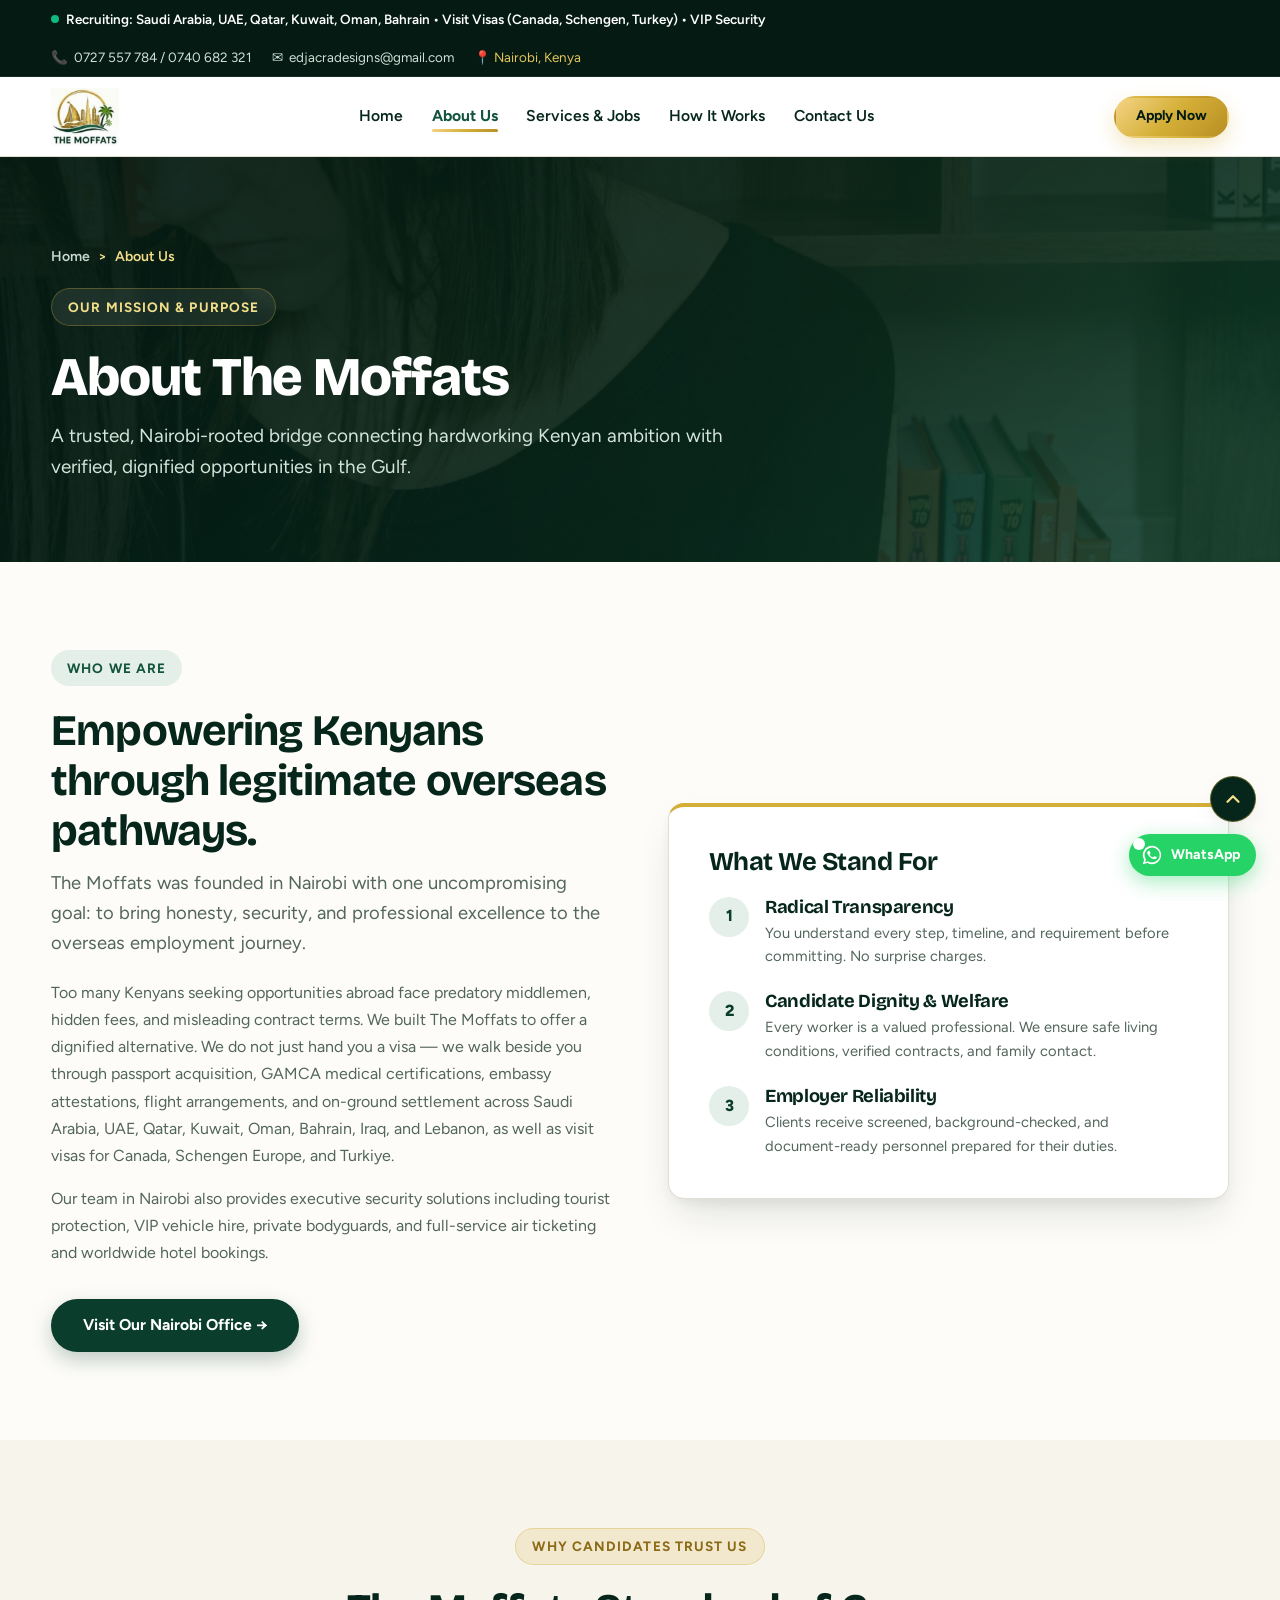
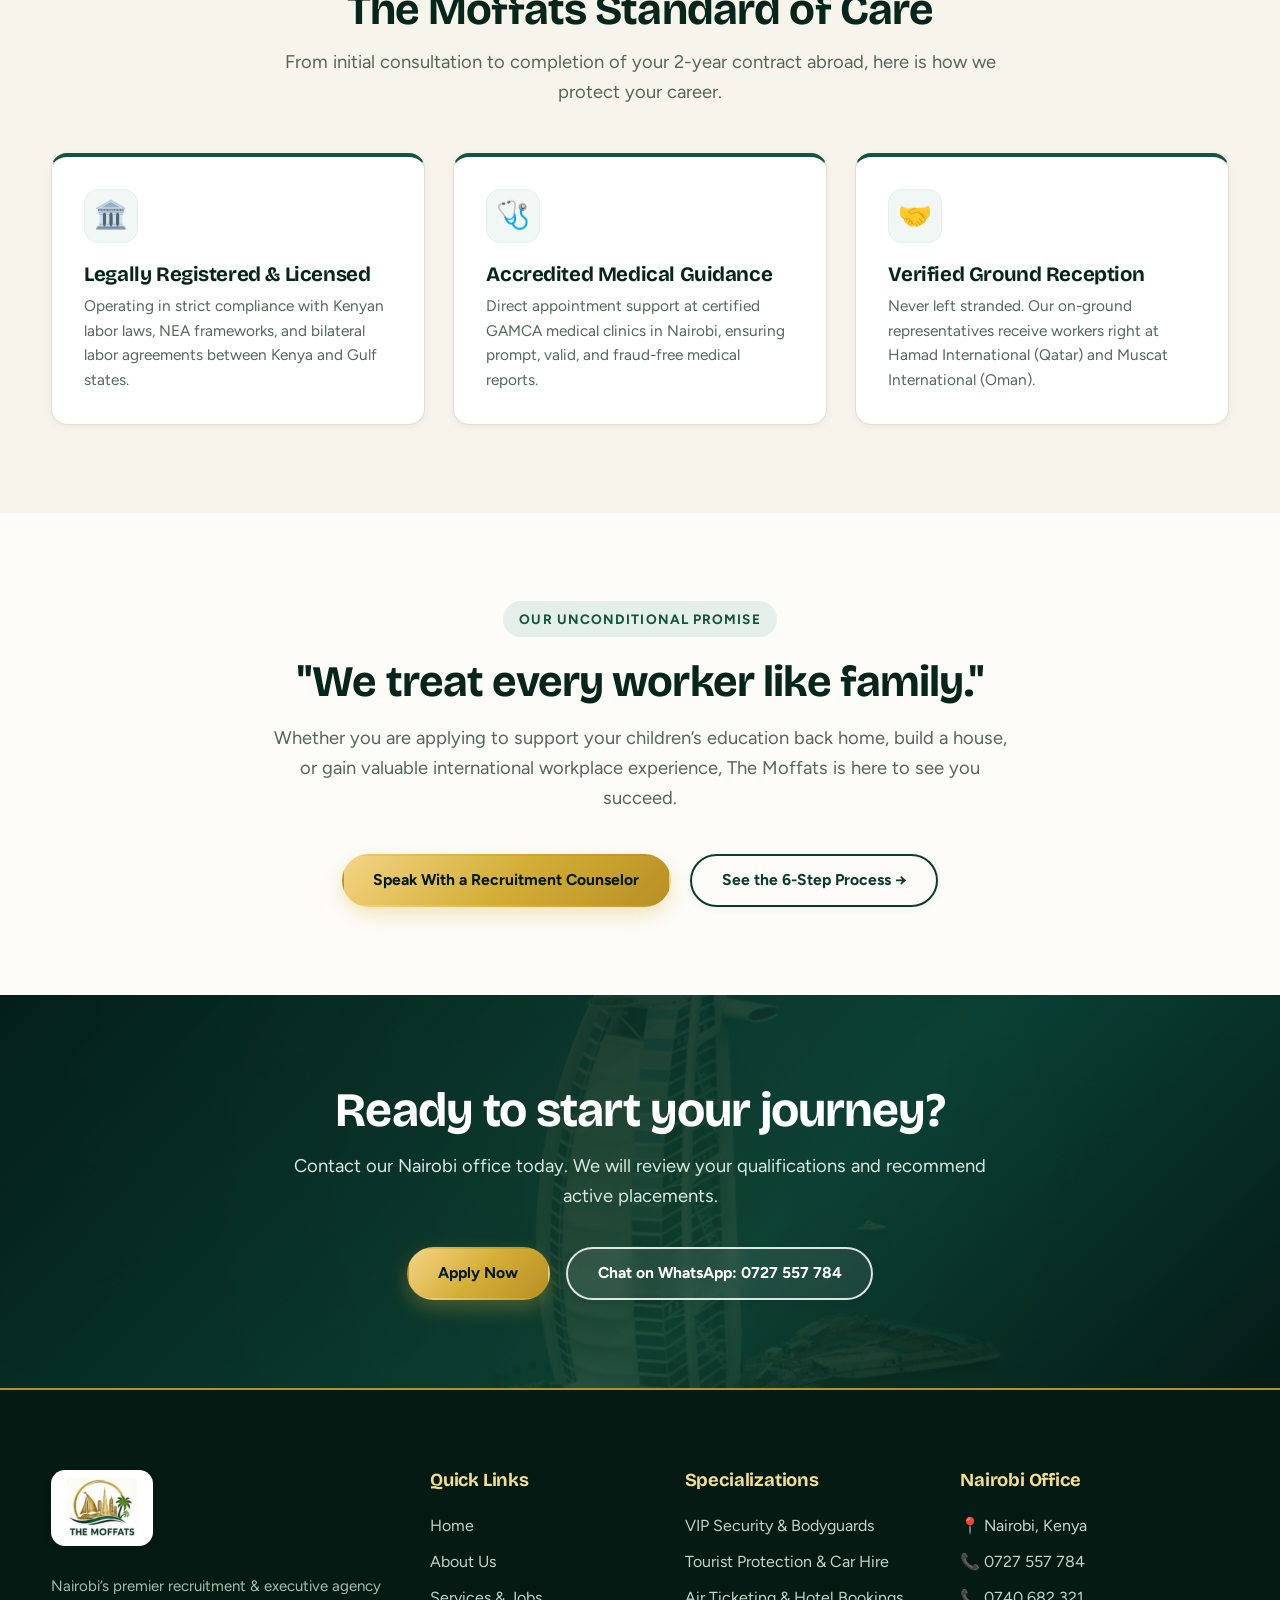
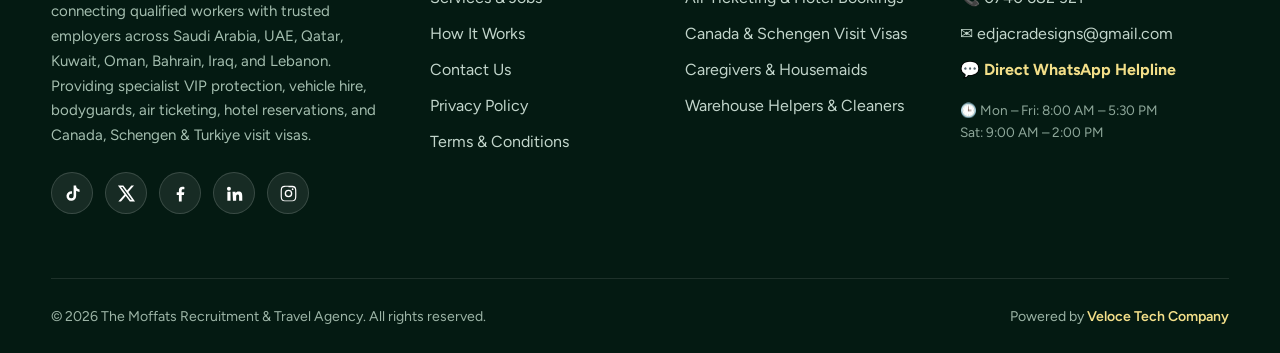
==== commit ce31527b: "Add files via upload" ====
--- a/about.html
+++ b/about.html
@@ -42,10 +42,10 @@
       <h2>Empowering Kenyans through legitimate overseas pathways.</h2>
       <p class="lead">The Moffats was founded in Nairobi with one uncompromising goal: to bring honesty, security, and professional excellence to the overseas employment journey.</p>
       <p style="margin-top:1.25rem; color:var(--mute); line-height:1.7;">
-        Too many Kenyans seeking opportunities abroad face predatory middlemen, hidden fees, and misleading contract terms. We built The Moffats to offer a dignified alternative. We do not just hand you a visa — we walk beside you through passport acquisition, GAMCA medical certifications, embassy attestations, flight arrangements, and on-ground settlement in Qatar and Oman.
+        Too many Kenyans seeking opportunities abroad face predatory middlemen, hidden fees, and misleading contract terms. We built The Moffats to offer a dignified alternative. We do not just hand you a visa — we walk beside you through passport acquisition, GAMCA medical certifications, embassy attestations, flight arrangements, and on-ground settlement across Saudi Arabia, UAE, Qatar, Kuwait, Oman, Bahrain, Iraq, and Lebanon, as well as visit visas for Canada, Schengen Europe, and Turkiye.
       </p>
       <p style="margin-top:1rem; color:var(--mute); line-height:1.7;">
-        Our team in Nairobi maintains direct contact with verified employers, licensed labor recruitment partners, and community coordinators across Doha, Muscat, and beyond.
+        Our team in Nairobi also provides executive security solutions including tourist protection, VIP vehicle hire, private bodyguards, and full-service air ticketing and worldwide hotel bookings.
       </p>
 
       <div style="margin-top:2rem;">
@@ -146,7 +146,7 @@
     <p>Contact our Nairobi office today. We will review your qualifications and recommend active placements.</p>
     <div class="band-btns">
       <a class="btn btn-gold" href="contact.html">Apply Now</a>
-      <a class="btn btn-line" href="https://wa.me/254740682321?text=Hello%20The%20Moffats%2C%20I%20would%20like%20to%20learn%20more." target="_blank" rel="noopener">WhatsApp Us</a>
+      <a class="btn btn-line" href="https://wa.me/254727557784?text=Hello%20The%20Moffats%2C%20I%20would%20like%20to%20learn%20more." target="_blank" rel="noopener">Chat on WhatsApp: 0727 557 784</a>
     </div>
   </div>
 </section>
--- a/css/styles.css
+++ b/css/styles.css
@@ -1275,6 +1275,91 @@
   border: 1px solid #007a3d40;
 }
 
+.job-badge-saudi {
+  background: #006c3518;
+  color: #006c35;
+  border: 1px solid #006c3540;
+}
+
+.job-badge-uae {
+  background: #00732f18;
+  color: #00732f;
+  border: 1px solid #00732f40;
+}
+
+.job-badge-kuwait {
+  background: #007a3d18;
+  color: #007a3d;
+  border: 1px solid #007a3d40;
+}
+
+.job-badge-bahrain {
+  background: #ce112618;
+  color: #b50e20;
+  border: 1px solid #ce112640;
+}
+
+.job-badge-iraq {
+  background: #007a3d18;
+  color: #055e30;
+  border: 1px solid #007a3d40;
+}
+
+.job-badge-lebanon {
+  background: #ed1c2418;
+  color: #c41219;
+  border: 1px solid #ed1c2440;
+}
+
+.job-badge-canada {
+  background: #ff000018;
+  color: #c40000;
+  border: 1px solid #ff000040;
+}
+
+.job-badge-schengen {
+  background: #00339918;
+  color: #003399;
+  border: 1px solid #00339940;
+}
+
+.job-badge-turkey {
+  background: #e30a1718;
+  color: #c40612;
+  border: 1px solid #e30a1740;
+}
+
+.job-badge-vip {
+  background: #d4af3722;
+  color: #8c7010;
+  border: 1px solid #d4af3760;
+}
+
+.job-badge-travel {
+  background: #0284c718;
+  color: #0284c7;
+  border: 1px solid #0284c740;
+}
+
+.job-badge-kenya {
+  background: #00660018;
+  color: #006600;
+  border: 1px solid #00660040;
+}
+
+.job-salary-tag {
+  display: inline-flex;
+  align-items: center;
+  gap: 0.35rem;
+  font-weight: 700;
+  color: var(--green-950);
+  background: var(--gold-200);
+  padding: 0.2rem 0.55rem;
+  border-radius: 4px;
+  font-size: 0.78rem;
+  margin-top: 0.4rem;
+}
+
 .job-perks {
   display: flex;
   flex-wrap: wrap;
@@ -1634,11 +1719,15 @@
 .faq-answer {
   max-height: 0;
   overflow: hidden;
-  transition: max-height 0.35s ease-out;
+  transition: max-height 0.35s ease-out, opacity 0.3s ease-out, padding 0.3s ease-out;
   padding: 0 1.6rem;
+  opacity: 0;
 }
 
 .faq-item.open .faq-answer {
+  max-height: 1200px;
+  opacity: 1;
+  padding-top: 0.35rem;
   padding-bottom: 1.4rem;
 }
 
@@ -2011,30 +2100,31 @@
 }
 
 .wa-btn {
-  display: flex;
-  align-items: center;
-  gap: 0.65rem;
+  display: inline-flex;
+  align-items: center;
+  gap: 0.5rem;
   background: #25d366;
   color: #ffffff;
-  padding: 0.75rem 1.25rem 0.75rem 1rem;
+  padding: 0.6rem 1rem 0.6rem 0.75rem;
   border-radius: var(--r-full);
-  box-shadow: 0 8px 25px rgba(37, 211, 102, 0.45);
+  box-shadow: 0 6px 20px rgba(37, 211, 102, 0.4);
   text-decoration: none;
   font-weight: 700;
-  font-size: 0.92rem;
+  font-size: 0.88rem;
   transition: var(--trans);
   position: relative;
+  white-space: nowrap;
 }
 
 .wa-btn:hover {
   transform: translateY(-3px) scale(1.03);
-  box-shadow: 0 12px 30px rgba(37, 211, 102, 0.6);
+  box-shadow: 0 10px 25px rgba(37, 211, 102, 0.55);
   background: #20bd5a;
 }
 
 .wa-btn svg {
-  width: 28px;
-  height: 28px;
+  width: 22px;
+  height: 22px;
   fill: #ffffff;
   flex-shrink: 0;
 }
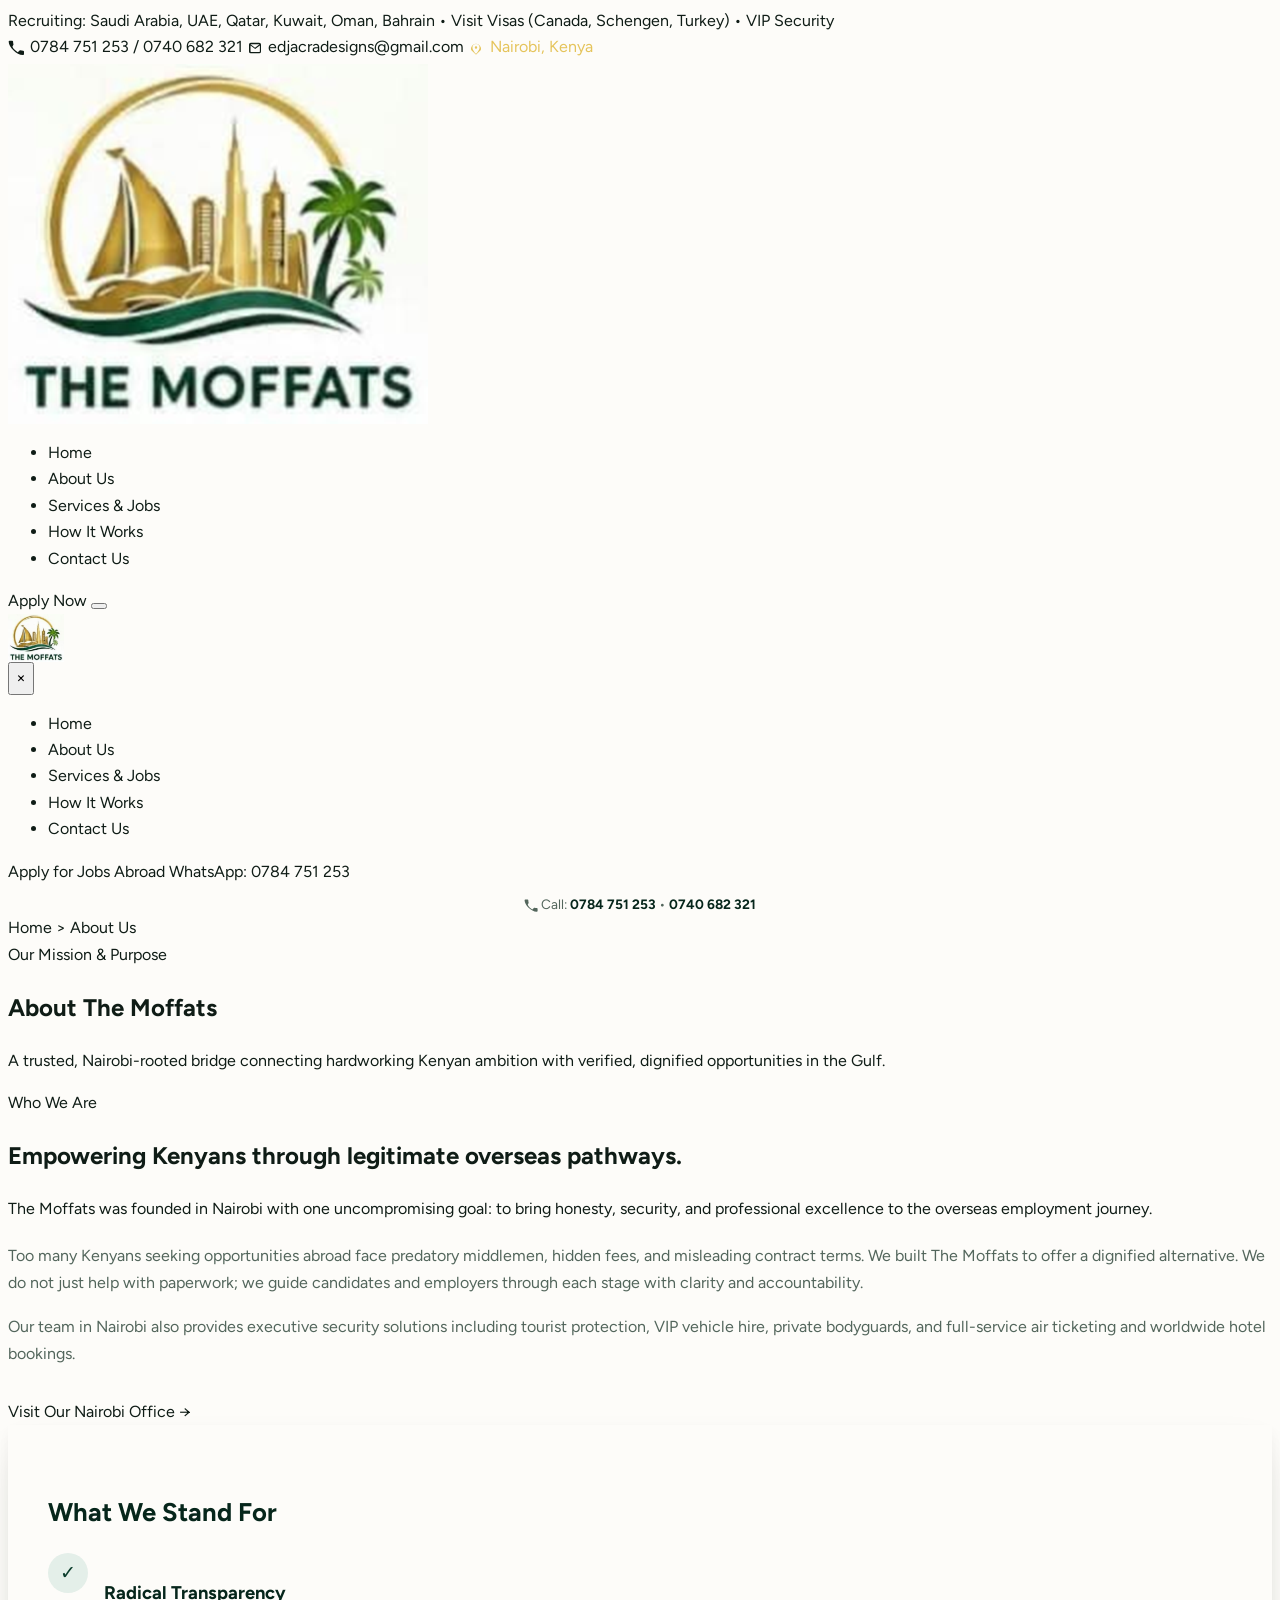
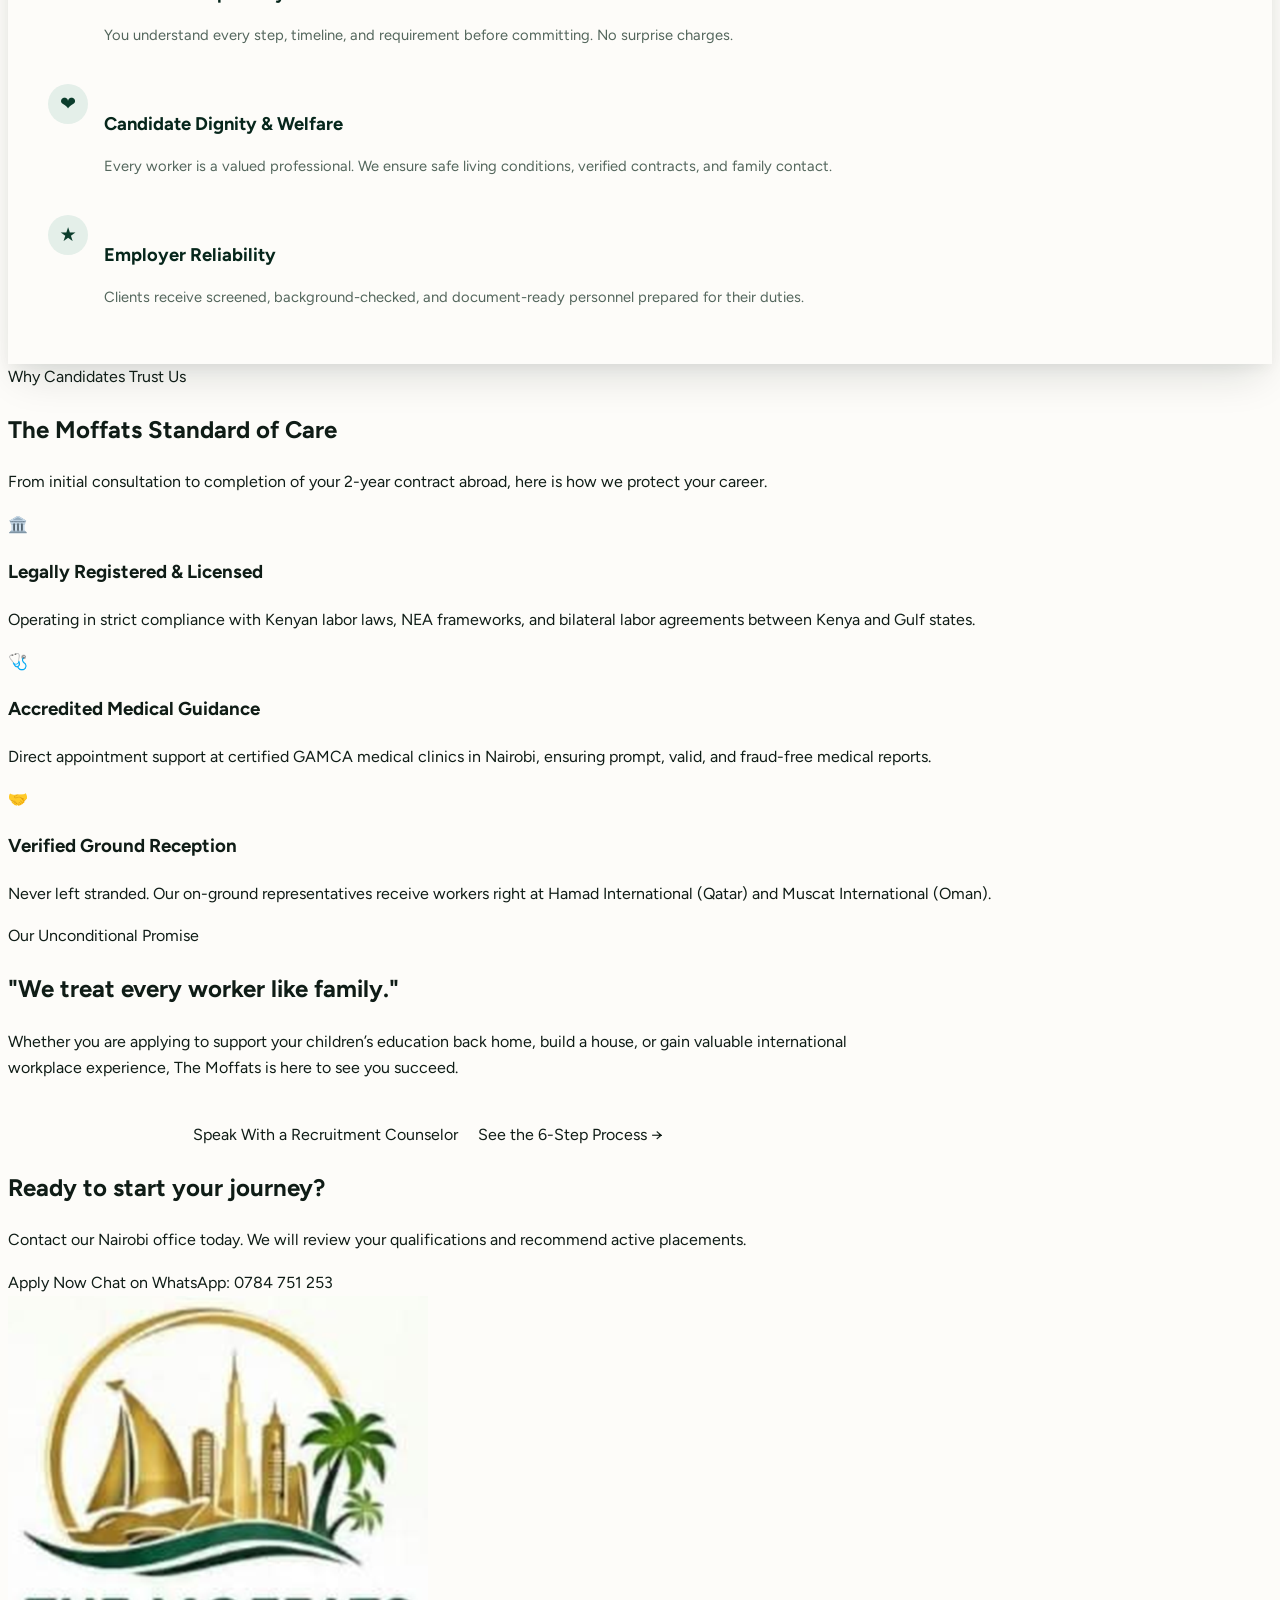
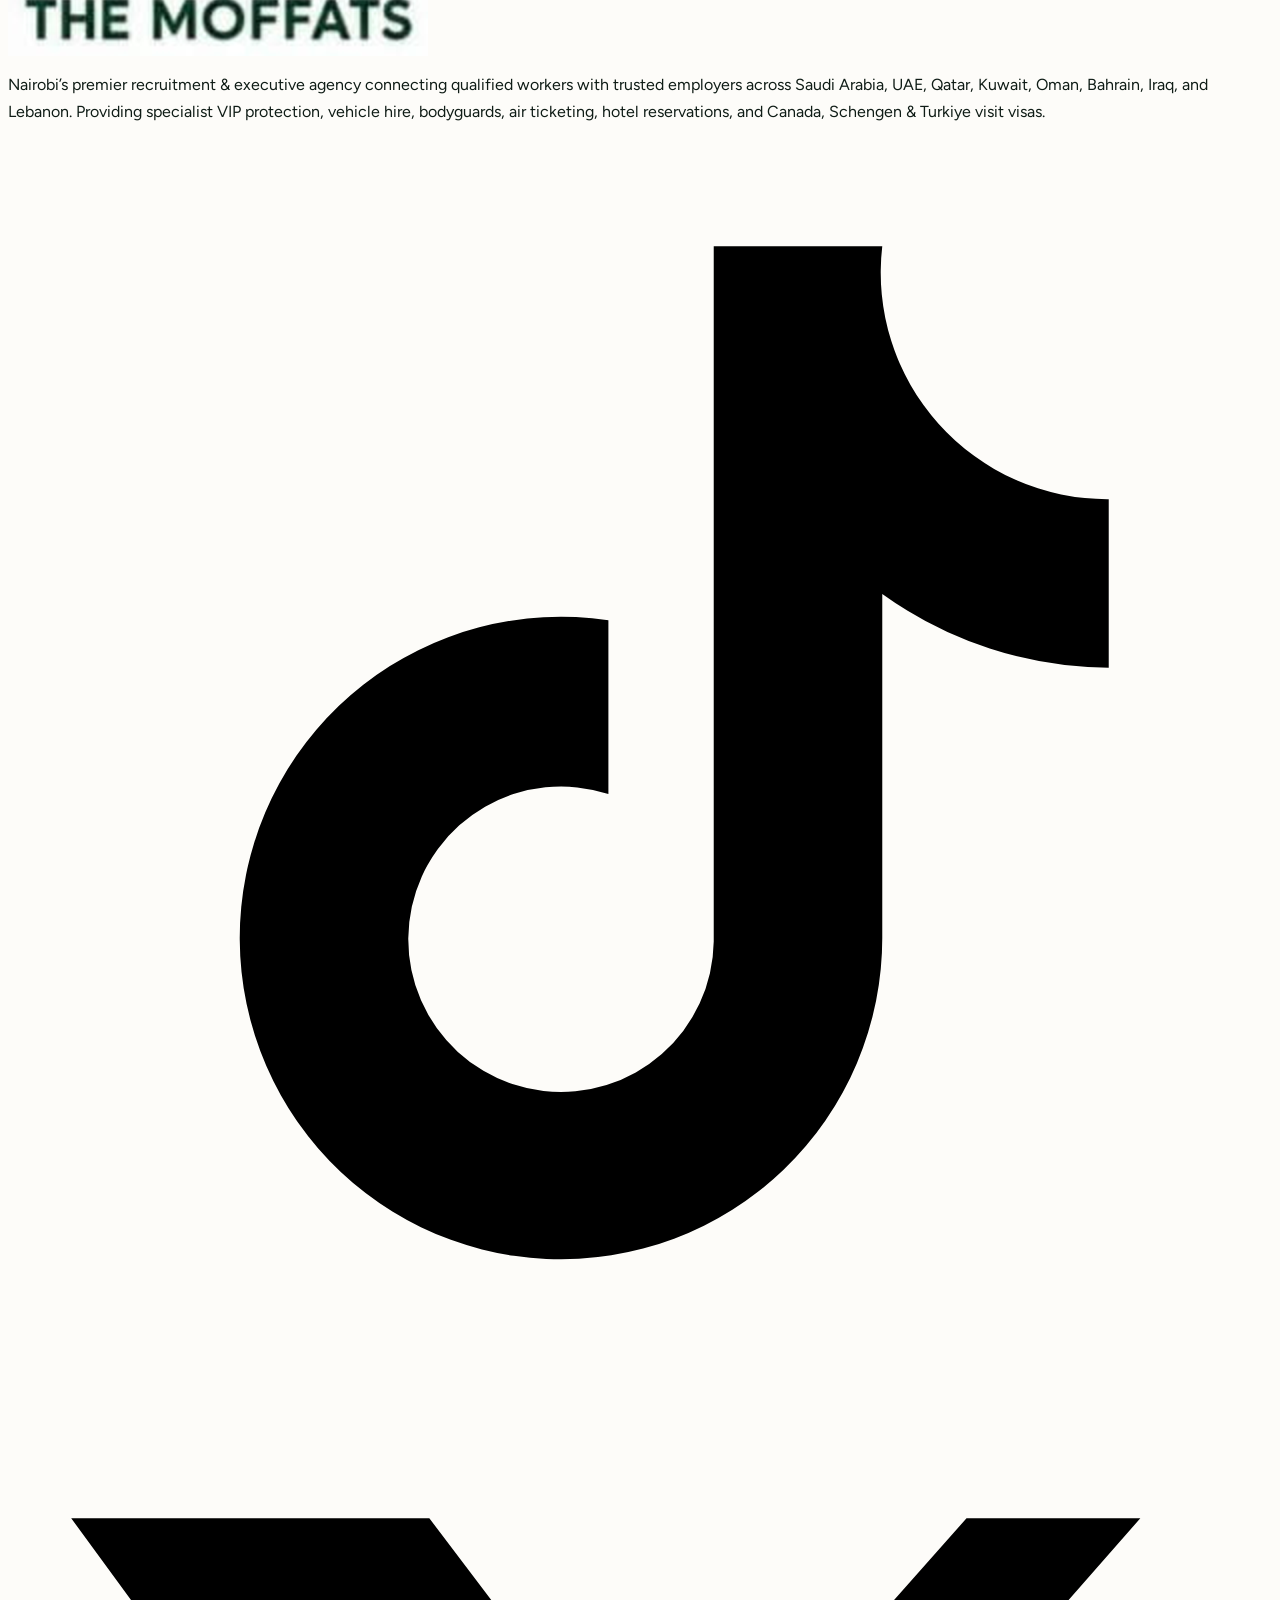
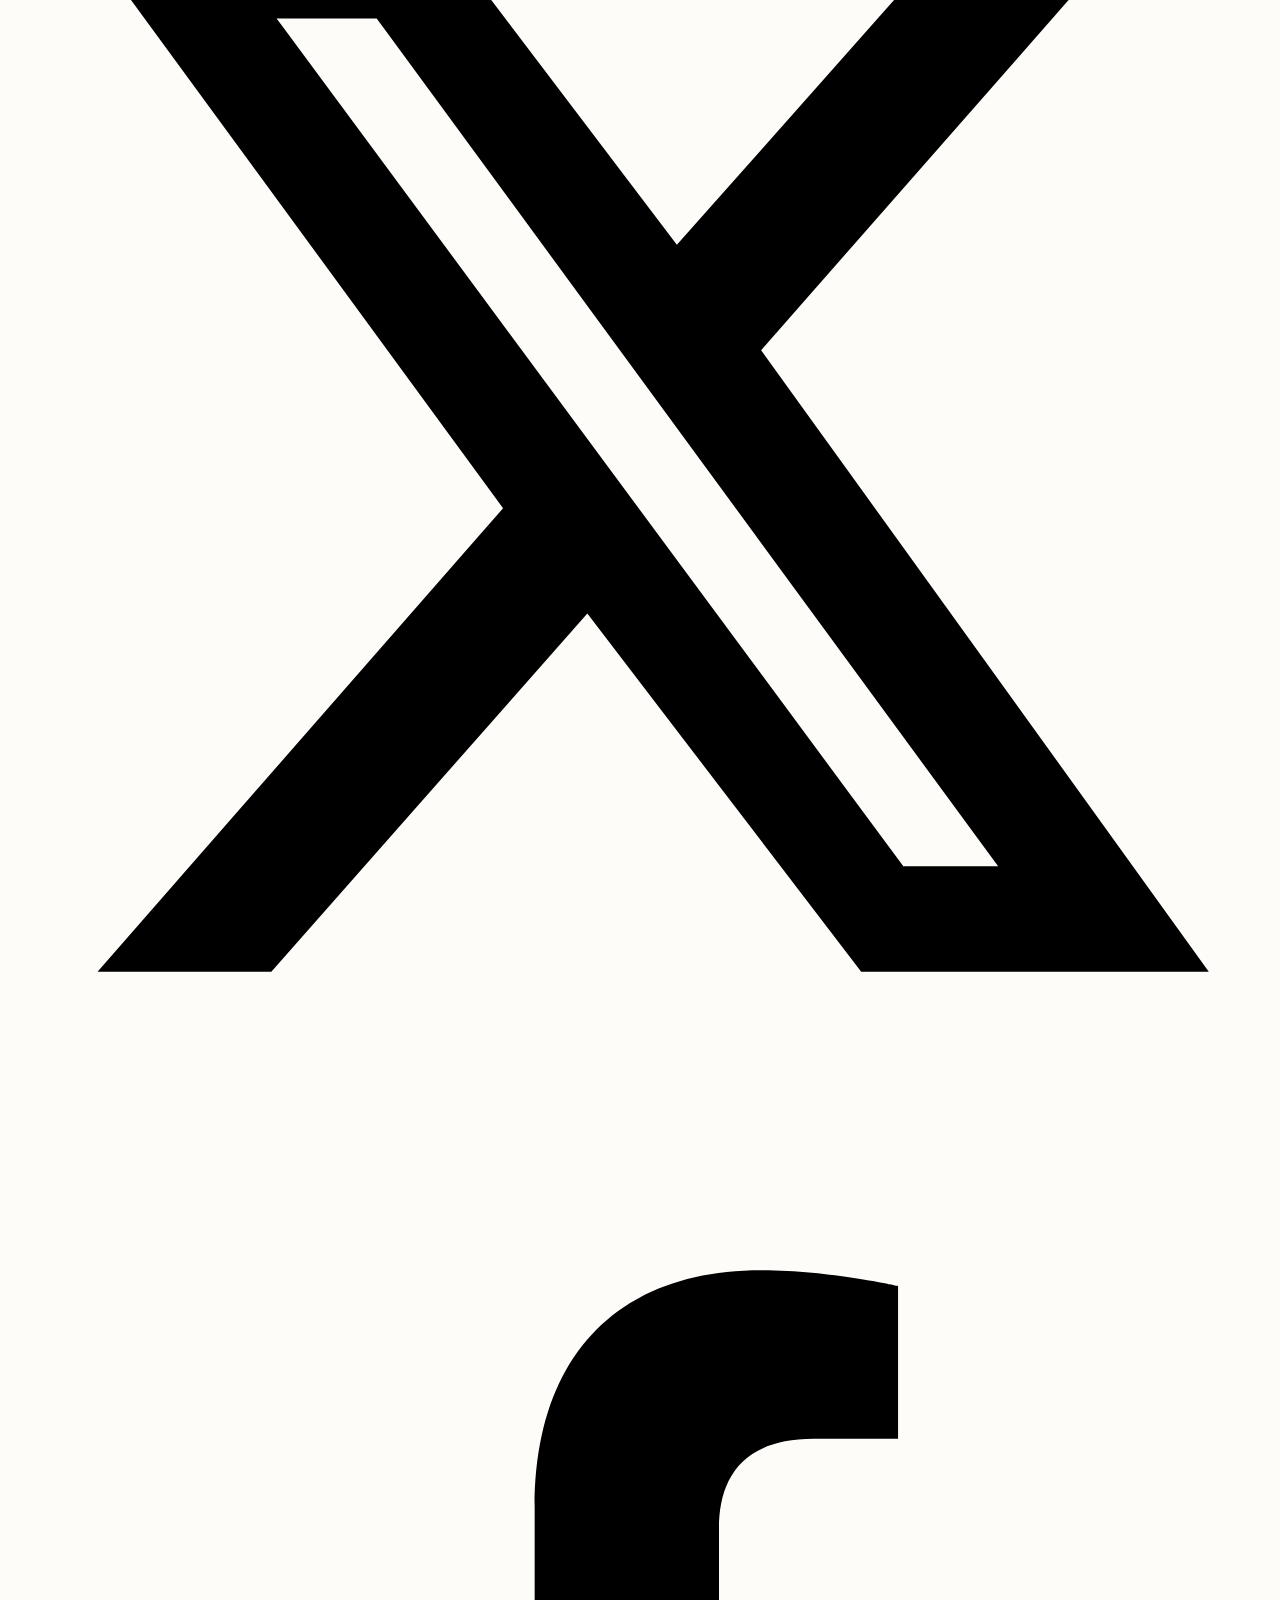
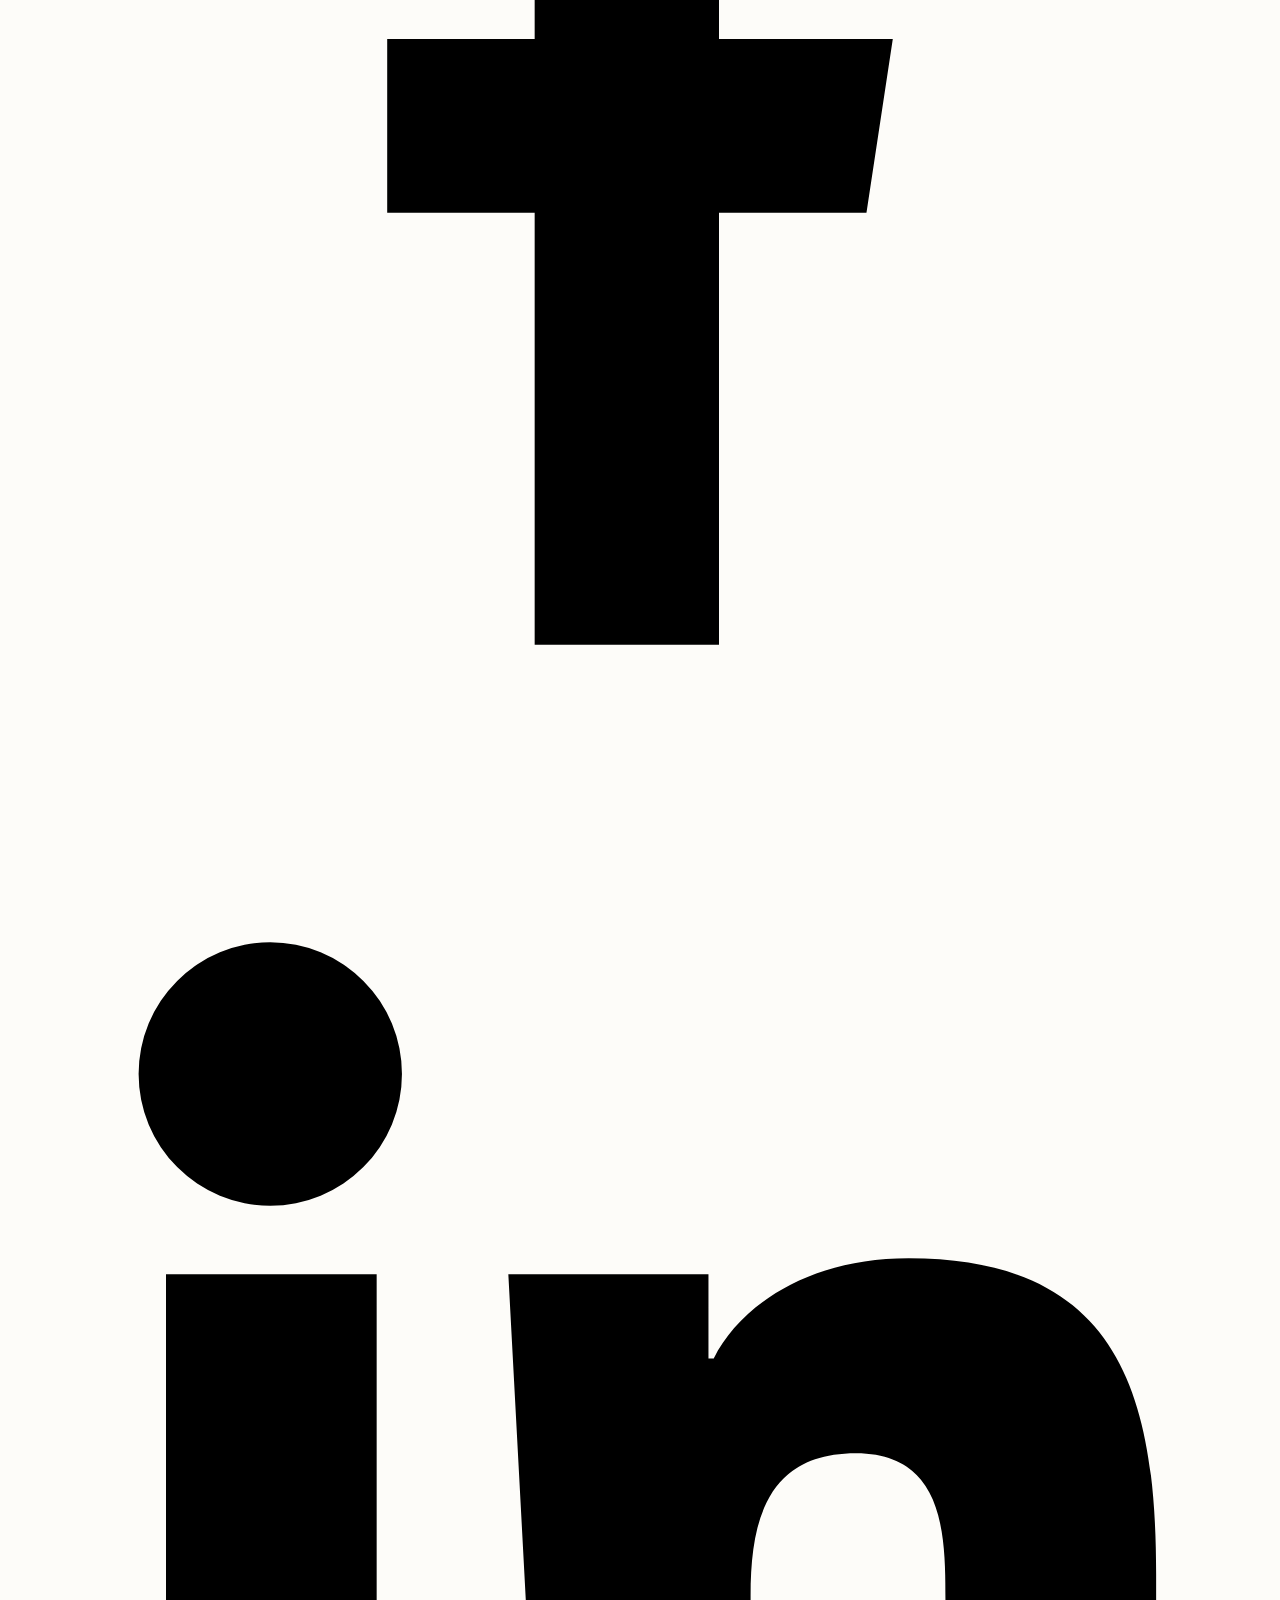
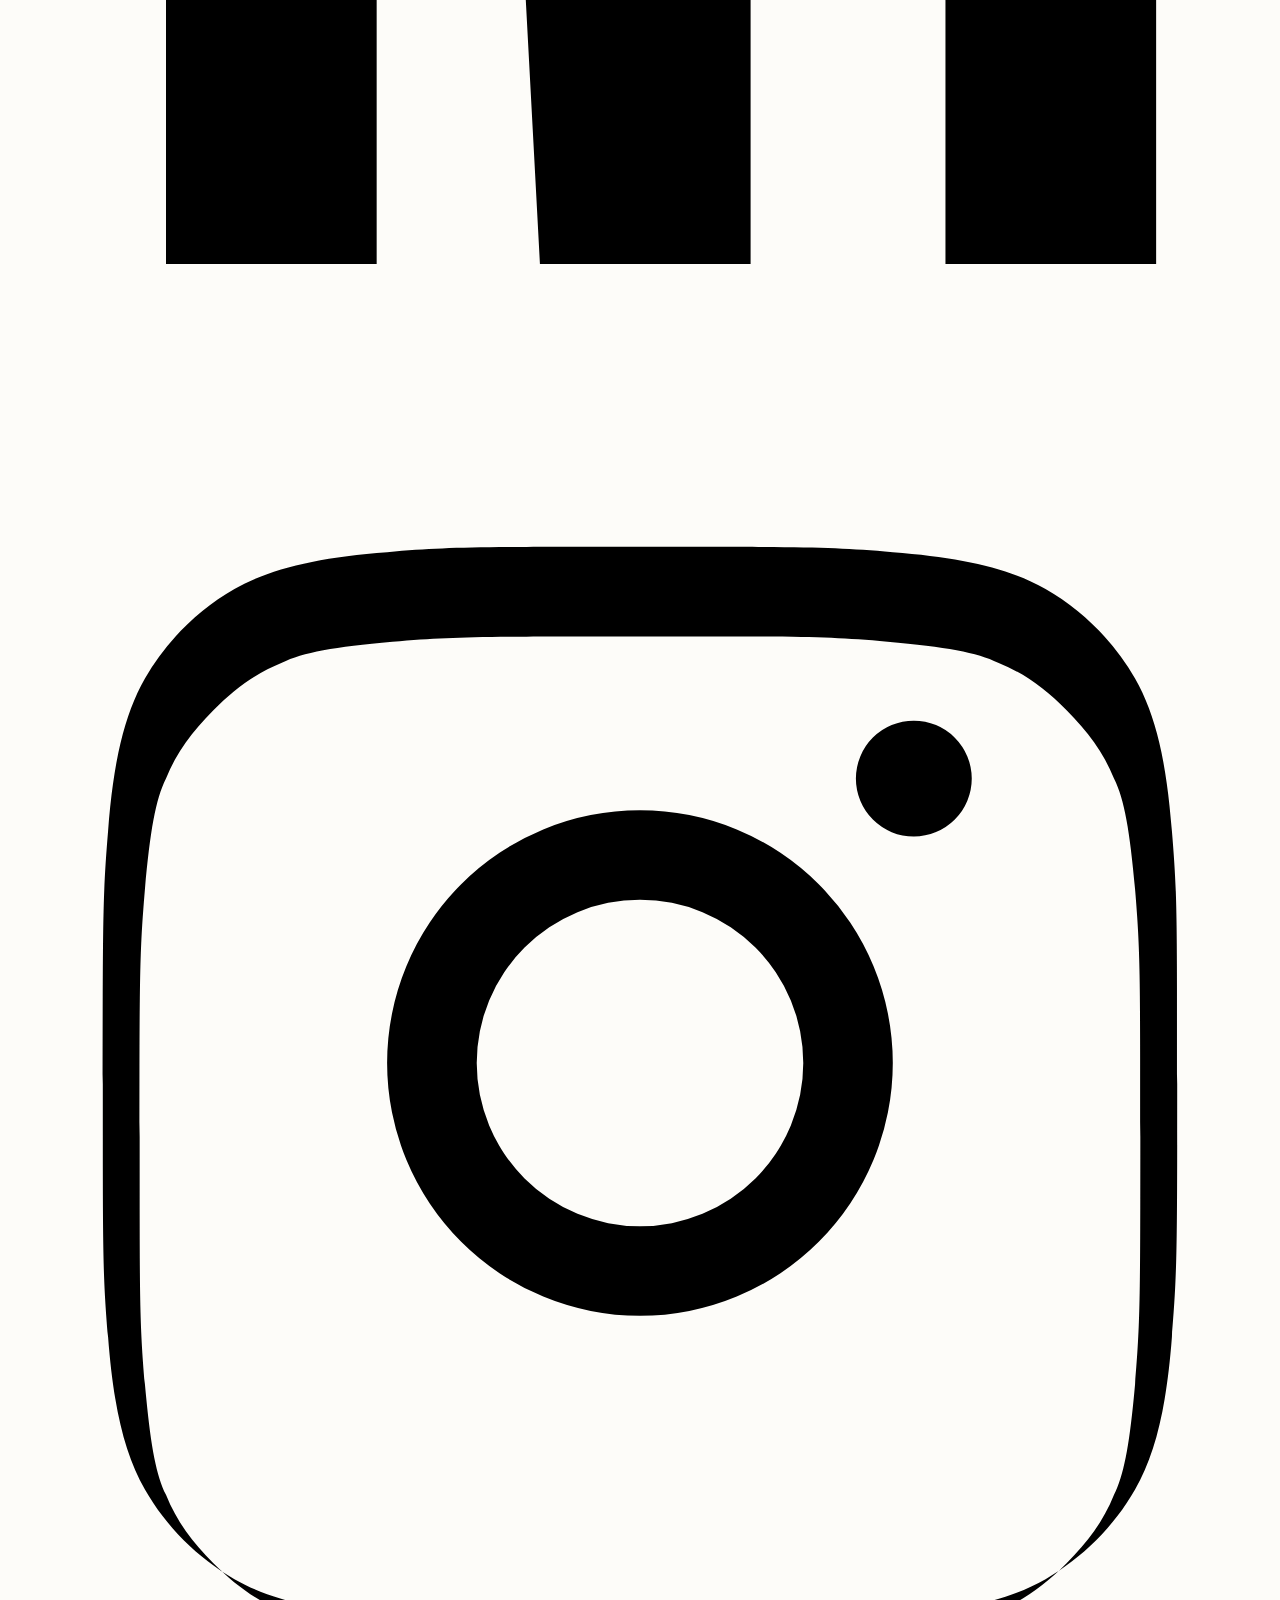
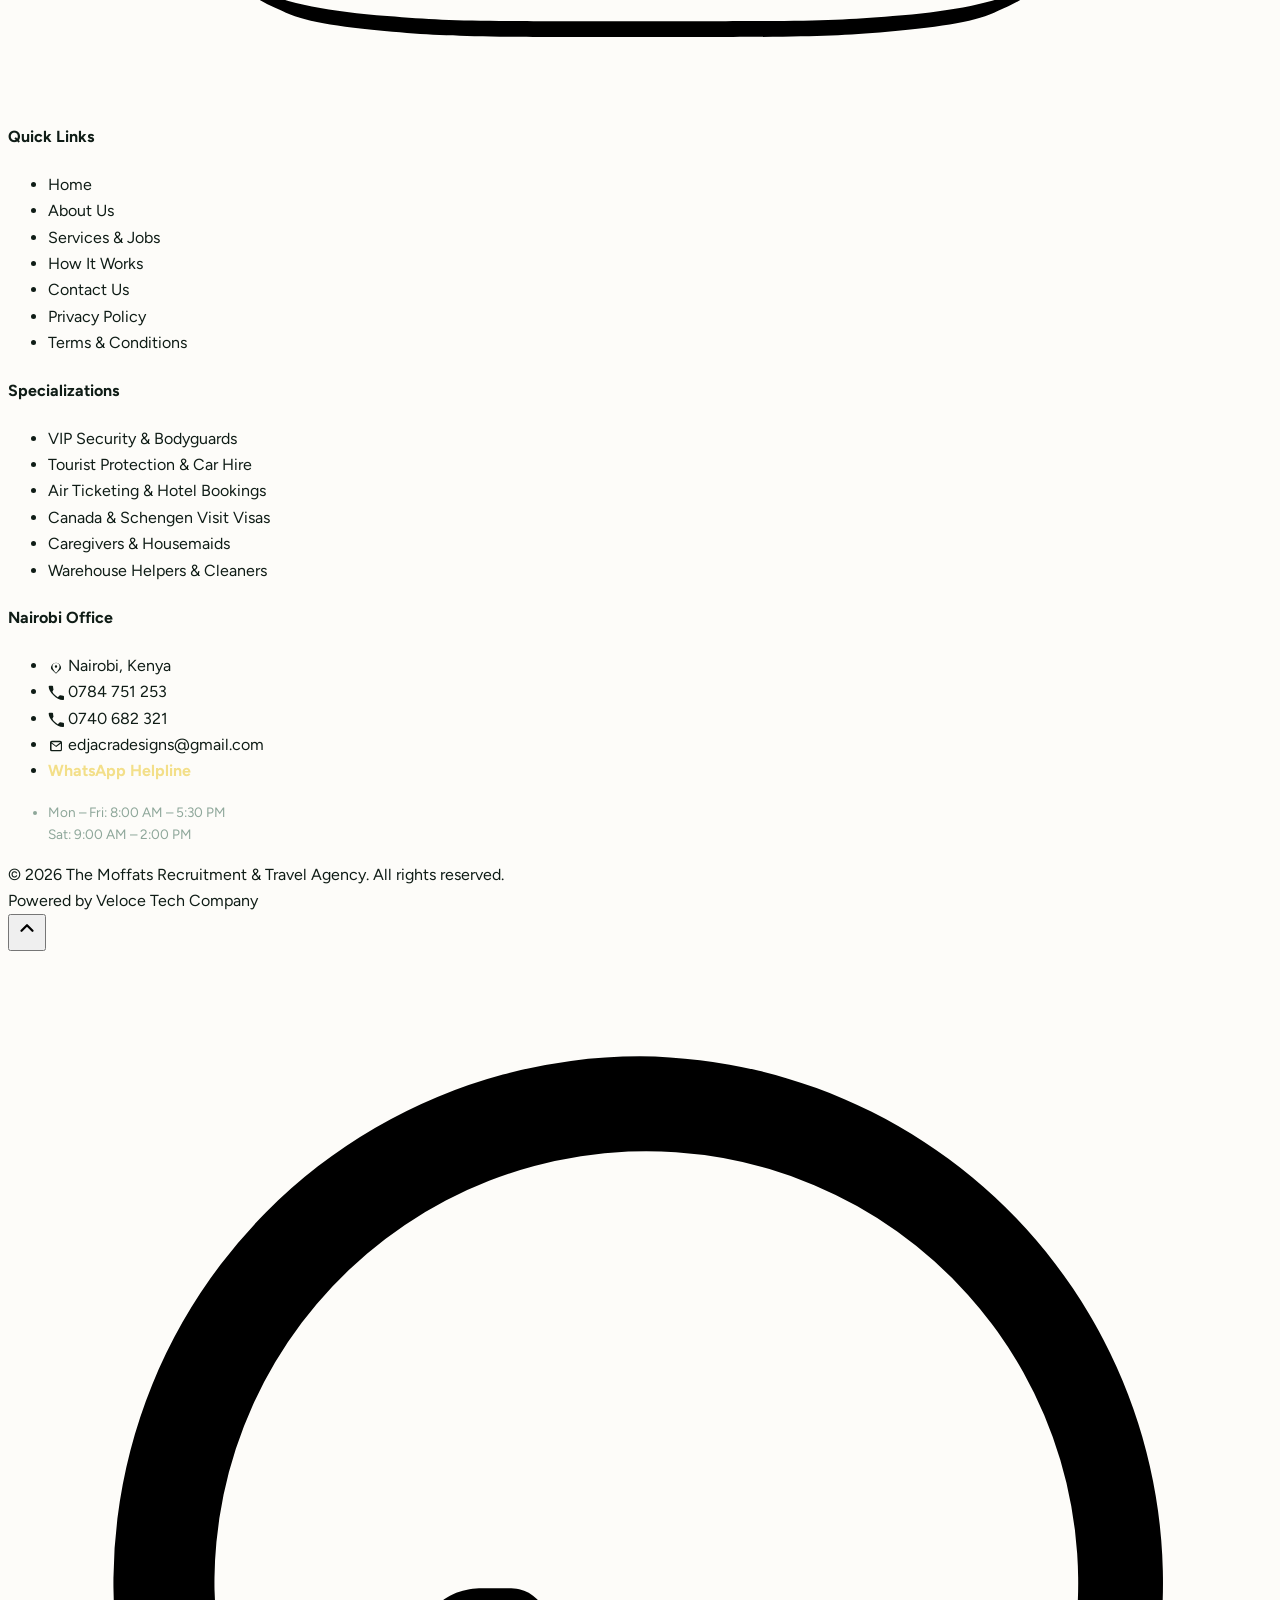
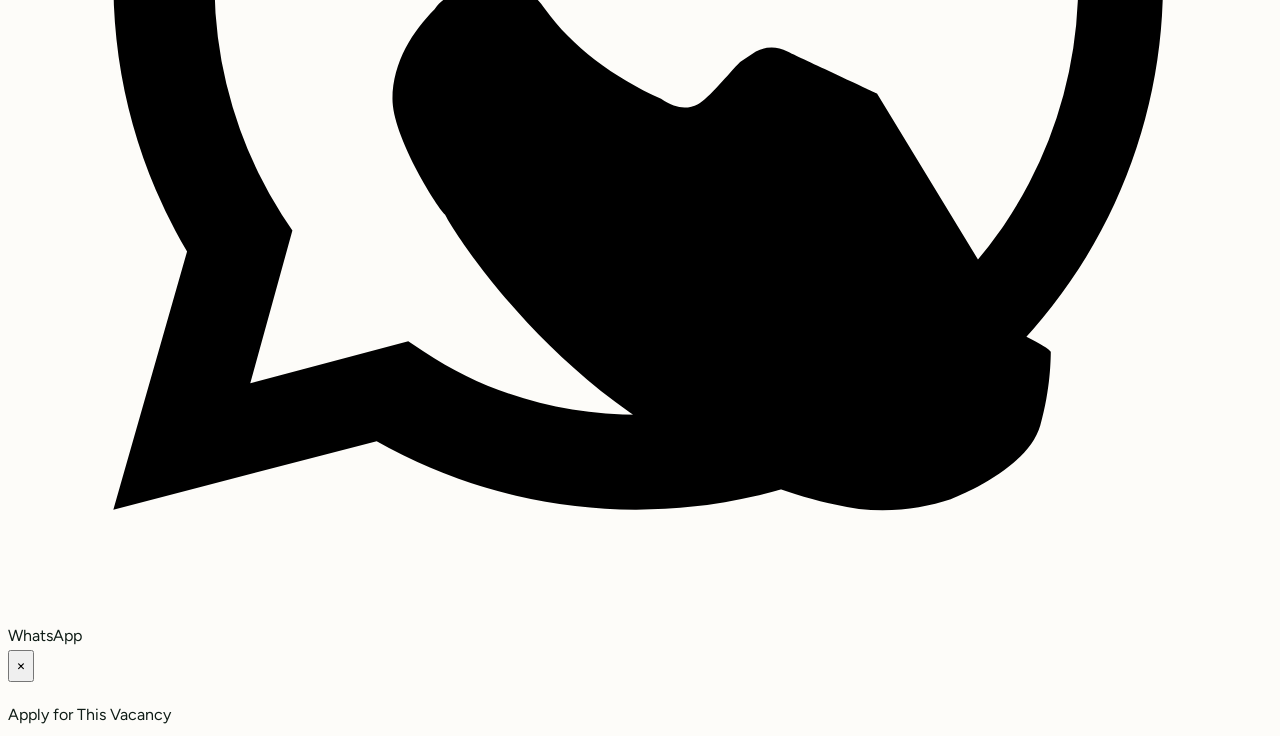
==== commit 92d5b246: "Update contact details, replace emoji icons with SVG icons, and ensure FAQ accordion opens properly." ====
--- a/about.html
+++ b/about.html
@@ -42,7 +42,7 @@
       <h2>Empowering Kenyans through legitimate overseas pathways.</h2>
       <p class="lead">The Moffats was founded in Nairobi with one uncompromising goal: to bring honesty, security, and professional excellence to the overseas employment journey.</p>
       <p style="margin-top:1.25rem; color:var(--mute); line-height:1.7;">
-        Too many Kenyans seeking opportunities abroad face predatory middlemen, hidden fees, and misleading contract terms. We built The Moffats to offer a dignified alternative. We do not just hand you a visa — we walk beside you through passport acquisition, GAMCA medical certifications, embassy attestations, flight arrangements, and on-ground settlement across Saudi Arabia, UAE, Qatar, Kuwait, Oman, Bahrain, Iraq, and Lebanon, as well as visit visas for Canada, Schengen Europe, and Turkiye.
+        Too many Kenyans seeking opportunities abroad face predatory middlemen, hidden fees, and misleading contract terms. We built The Moffats to offer a dignified alternative. We do not just help with paperwork; we guide candidates and employers through each stage with clarity and accountability.
       </p>
       <p style="margin-top:1rem; color:var(--mute); line-height:1.7;">
         Our team in Nairobi also provides executive security solutions including tourist protection, VIP vehicle hire, private bodyguards, and full-service air ticketing and worldwide hotel bookings.
@@ -56,10 +56,10 @@
     <div>
       <div class="card gold" style="padding:2.5rem; box-shadow:var(--shadow-lg);">
         <h3 style="font-size:1.6rem; margin-bottom:1.25rem; color:var(--green-900);">What We Stand For</h3>
-        
+
         <div style="display:grid; gap:1.4rem;">
           <div style="display:flex; gap:1rem; align-items:flex-start;">
-            <div style="width:40px; height:40px; border-radius:50%; background:var(--green-100); color:var(--green-800); display:flex; align-items:center; justify-content:center; font-weight:800; flex-shrink:0;">1</div>
+            <div style="width:40px; height:40px; border-radius:50%; background:var(--green-100); color:var(--green-800); display:flex; align-items:center; justify-content:center; font-weight:800; font-size:1.2rem;">✓</div>
             <div>
               <h4 style="font-size:1.15rem; color:var(--green-900); margin-bottom:0.25rem;">Radical Transparency</h4>
               <p style="font-size:0.92rem; color:var(--mute);">You understand every step, timeline, and requirement before committing. No surprise charges.</p>
@@ -67,7 +67,7 @@
           </div>
 
           <div style="display:flex; gap:1rem; align-items:flex-start;">
-            <div style="width:40px; height:40px; border-radius:50%; background:var(--green-100); color:var(--green-800); display:flex; align-items:center; justify-content:center; font-weight:800; flex-shrink:0;">2</div>
+            <div style="width:40px; height:40px; border-radius:50%; background:var(--green-100); color:var(--green-800); display:flex; align-items:center; justify-content:center; font-weight:800; font-size:1.2rem;">❤</div>
             <div>
               <h4 style="font-size:1.15rem; color:var(--green-900); margin-bottom:0.25rem;">Candidate Dignity &amp; Welfare</h4>
               <p style="font-size:0.92rem; color:var(--mute);">Every worker is a valued professional. We ensure safe living conditions, verified contracts, and family contact.</p>
@@ -75,7 +75,7 @@
           </div>
 
           <div style="display:flex; gap:1rem; align-items:flex-start;">
-            <div style="width:40px; height:40px; border-radius:50%; background:var(--green-100); color:var(--green-800); display:flex; align-items:center; justify-content:center; font-weight:800; flex-shrink:0;">3</div>
+            <div style="width:40px; height:40px; border-radius:50%; background:var(--green-100); color:var(--green-800); display:flex; align-items:center; justify-content:center; font-weight:800; font-size:1.2rem;">★</div>
             <div>
               <h4 style="font-size:1.15rem; color:var(--green-900); margin-bottom:0.25rem;">Employer Reliability</h4>
               <p style="font-size:0.92rem; color:var(--mute);">Clients receive screened, background-checked, and document-ready personnel prepared for their duties.</p>
@@ -146,7 +146,7 @@
     <p>Contact our Nairobi office today. We will review your qualifications and recommend active placements.</p>
     <div class="band-btns">
       <a class="btn btn-gold" href="contact.html">Apply Now</a>
-      <a class="btn btn-line" href="https://wa.me/254727557784?text=Hello%20The%20Moffats%2C%20I%20would%20like%20to%20learn%20more." target="_blank" rel="noopener">Chat on WhatsApp: 0727 557 784</a>
+      <a class="btn btn-line" href="https://wa.me/254784751253?text=Hello%20The%20Moffats%2C%20I%20would%20like%20to%20learn%20more." target="_blank" rel="noopener">Chat on WhatsApp: 0784 751 253</a>
     </div>
   </div>
 </section>
--- a/css/styles.css
+++ b/css/styles.css
@@ -52,12 +52,7 @@
   --trans-slow: 0.6s cubic-bezier(0.16, 1, 0.3, 1);
 }
 
-/* Base Reset & Typography */
-*, *::before, *::after {
-  box-sizing: border-box;
-  margin: 0;
-  padding: 0;
-}
+*::before, *::after { box-sizing: border-box; }
 
 html {
   scroll-behavior: smooth;
@@ -75,43 +70,16 @@
   overflow-x: hidden;
 }
 
-h1, h2, h3, h4, h5 {
-  font-family: 'Bricolage Grotesque', 'Figtree', sans-serif;
-  line-height: 1.15;
-  color: var(--green-900);
-  letter-spacing: -0.02em;
-  font-weight: 700;
-}
-
-h1 {
-  font-size: clamp(2.4rem, 5.2vw, 4.1rem);
-  font-weight: 800;
-}
-
-h2 {
-  font-size: clamp(1.85rem, 3.4vw, 2.75rem);
-  margin-bottom: 0.75rem;
-}
-
-h3 {
-  font-size: clamp(1.25rem, 2vw, 1.45rem);
-  margin-bottom: 0.5rem;
-}
-
-p {
-  color: var(--ink-soft);
+img {
+  max-width: 100%;
+  height: auto;
+  display: block;
 }
 
 a {
   color: inherit;
   text-decoration: none;
   transition: var(--trans-fast);
-}
-
-img {
-  max-width: 100%;
-  height: auto;
-  display: block;
 }
 
 button, input, select, textarea {
@@ -123,2192 +91,96 @@
   outline-offset: 3px;
 }
 
-/* Layout Containers */
-.wrap {
-  width: min(1200px, 92%);
-  margin: 0 auto;
+.icon-wrap, .inline-icon, .info-icon svg, .topbar-contact svg {
+  display: inline-flex;
+  width: 1em;
+  height: 1em;
+  vertical-align: middle;
+  align-items: center;
+  justify-content: center;
 }
 
-.wrap-sm {
-  width: min(840px, 92%);
-  margin: 0 auto;
+.icon-wrap svg, .inline-icon svg, .info-icon svg, .topbar-contact svg {
+  width: 1em;
+  height: 1em;
+  fill: currentColor;
 }
 
-section {
-  padding: 5.5rem 0;
-  position: relative;
+.location-wrap {
+  display: inline-flex;
+  align-items: center;
+  gap: 0.35rem;
+  color: var(--gold-400);
 }
 
-.center {
-  text-align: center;
+.faq-item {
+  border: 1px solid var(--line);
+  border-radius: 14px;
+  overflow: hidden;
+  background: #fff;
+  box-shadow: var(--shadow-sm);
 }
 
-.center .lead {
-  margin-left: auto;
-  margin-right: auto;
-}
-
-.lead {
-  color: var(--mute);
-  font-size: 1.15rem;
-  max-width: 62ch;
-  line-height: 1.65;
-}
-
-.lead-light {
-  color: #d8e5df;
-}
-
-/* Pill Badges & Eyebrows */
-.eyebrow {
-  display: inline-flex;
-  align-items: center;
-  gap: 0.5rem;
-  font-size: 0.85rem;
-  font-weight: 700;
-  text-transform: uppercase;
-  letter-spacing: 0.08em;
-  color: var(--green-700);
-  background: var(--green-100);
-  padding: 0.4rem 1rem;
-  border-radius: var(--r-full);
-  margin-bottom: 1.25rem;
-}
-
-.eyebrow-gold {
-  color: var(--gold-700);
-  background: rgba(212, 175, 55, 0.16);
-  border: 1px solid rgba(212, 175, 55, 0.35);
-}
-
-.eyebrow-dark {
-  color: var(--gold-300);
-  background: rgba(255, 255, 255, 0.08);
-  border: 1px solid rgba(212, 175, 55, 0.3);
-  backdrop-filter: blur(8px);
-}
-
-.pulse-dot {
-  width: 8px;
-  height: 8px;
-  border-radius: 50%;
-  background: #10b981;
-  box-shadow: 0 0 0 0 rgba(16, 185, 129, 0.7);
-  animation: pulseBeacon 2s infinite;
-}
-
-@keyframes pulseBeacon {
-  0% {
-    transform: scale(0.95);
-    box-shadow: 0 0 0 0 rgba(16, 185, 129, 0.7);
-  }
-  70% {
-    transform: scale(1);
-    box-shadow: 0 0 0 7px rgba(16, 185, 129, 0);
-  }
-  100% {
-    transform: scale(0.95);
-    box-shadow: 0 0 0 0 rgba(16, 185, 129, 0);
-  }
-}
-
-/* Buttons */
-.btn {
-  display: inline-flex;
-  align-items: center;
-  justify-content: center;
-  gap: 0.55rem;
-  padding: 0.95rem 1.85rem;
-  border-radius: var(--r-full);
-  font-weight: 700;
-  font-size: 0.98rem;
-  text-decoration: none;
-  border: 2px solid transparent;
-  cursor: pointer;
-  transition: var(--trans);
-  position: relative;
-  overflow: hidden;
-  box-shadow: var(--shadow-sm);
-  line-height: 1.2;
-}
-
-.btn:active {
-  transform: translateY(1px);
-}
-
-.btn-gold {
-  background: var(--gold-gradient);
-  color: var(--green-950);
-  box-shadow: 0 8px 20px rgba(212, 175, 55, 0.3);
-}
-
-.btn-gold:hover {
-  background: linear-gradient(135deg, #fae29f 0%, #e2be49 50%, #c49a2a 100%);
-  box-shadow: 0 12px 28px rgba(212, 175, 55, 0.45);
-  transform: translateY(-2px);
-}
-
-.btn-green {
-  background: var(--green-800);
-  color: #ffffff;
-  box-shadow: 0 8px 20px rgba(11, 61, 44, 0.25);
-}
-
-.btn-green:hover {
-  background: var(--green-700);
-  box-shadow: 0 12px 28px rgba(11, 61, 44, 0.35);
-  transform: translateY(-2px);
-}
-
-.btn-line {
-  background: rgba(255, 255, 255, 0.08);
-  border: 2px solid rgba(255, 255, 255, 0.85);
-  color: #ffffff;
-  backdrop-filter: blur(8px);
-}
-
-.btn-line:hover {
-  background: #ffffff;
-  color: var(--green-900);
-  border-color: #ffffff;
-  transform: translateY(-2px);
-}
-
-.btn-line-dark {
-  background: transparent;
-  border: 2px solid var(--green-800);
-  color: var(--green-800);
-}
-
-.btn-line-dark:hover {
-  background: var(--green-800);
-  color: #ffffff;
-  transform: translateY(-2px);
-}
-
-.btn-sm {
-  padding: 0.65rem 1.25rem;
-  font-size: 0.88rem;
-}
-
-/* ==========================================================================
-   ROTATING & ZOOMING BACKGROUND ENGINE (Ken Burns Effect)
-   ========================================================================== */
-
-/* Full Hero Ken Burns Rotating Slideshow */
-.hero {
-  position: relative;
-  min-height: 90vh;
-  display: flex;
-  align-items: center;
-  color: #ffffff;
-  padding: 6rem 0 5rem;
-  overflow: hidden;
-  background-color: var(--green-950);
-}
-
-.hero-slider-track {
-  position: absolute;
-  inset: -4%;
-  width: 108%;
-  height: 108%;
-  z-index: 1;
-  pointer-events: none;
-}
-
-.hero-slide {
-  position: absolute;
-  inset: 0;
-  opacity: 0;
-  background-size: cover;
-  background-position: center center;
-  transition: opacity 1.8s ease-in-out;
-  transform-origin: center center;
-  will-change: transform, opacity;
-}
-
-.hero-slide.active {
-  opacity: 1;
-  animation: kenBurnsMotion1 9s ease-out forwards;
-}
-
-.hero-slide:nth-child(2).active {
-  animation: kenBurnsMotion2 9s ease-out forwards;
-}
-
-.hero-slide:nth-child(3).active {
-  animation: kenBurnsMotion3 9s ease-out forwards;
-}
-
-.hero-slide:nth-child(4).active {
-  animation: kenBurnsMotion4 9s ease-out forwards;
-}
-
-@keyframes kenBurnsMotion1 {
-  0% {
-    transform: scale(1.0) translate(0%, 0%) rotate(0deg);
-  }
-  100% {
-    transform: scale(1.14) translate(-1.5%, -1%) rotate(0.4deg);
-  }
-}
-
-@keyframes kenBurnsMotion2 {
-  0% {
-    transform: scale(1.14) translate(1%, -1%) rotate(-0.3deg);
-  }
-  100% {
-    transform: scale(1.02) translate(-1%, 1%) rotate(0.2deg);
-  }
-}
-
-@keyframes kenBurnsMotion3 {
-  0% {
-    transform: scale(1.02) translate(-1%, 1%) rotate(0deg);
-  }
-  100% {
-    transform: scale(1.15) translate(1.5%, -0.5%) rotate(-0.5deg);
-  }
-}
-
-@keyframes kenBurnsMotion4 {
-  0% {
-    transform: scale(1.15) translate(0%, 1%) rotate(0.4deg);
-  }
-  100% {
-    transform: scale(1.0) translate(-0.5%, -1%) rotate(-0.2deg);
-  }
-}
-
-/* Luxury Multi-layer Overlay for crisp text contrast */
-.hero-overlay {
-  position: absolute;
-  inset: 0;
-  z-index: 2;
-  background:
-    linear-gradient(135deg, rgba(4, 26, 18, 0.94) 0%, rgba(6, 38, 27, 0.88) 55%, rgba(11, 61, 44, 0.82) 100%),
-    radial-gradient(ellipse at 85% 20%, rgba(212, 175, 55, 0.28) 0%, transparent 60%),
-    linear-gradient(to top, rgba(4, 26, 18, 0.9) 0%, transparent 40%);
-}
-
-.hero .wrap {
-  position: relative;
-  z-index: 3;
-}
-
-.hero-grid {
-  display: grid;
-  grid-template-columns: 1.15fr 0.85fr;
-  gap: 3.5rem;
-  align-items: center;
-}
-
-.hero h1 {
-  color: #ffffff;
-  margin-bottom: 1.25rem;
-  text-shadow: 0 2px 10px rgba(0, 0, 0, 0.35);
-}
-
-.hero h1 .text-gold {
-  background: var(--gold-gradient);
-  -webkit-background-clip: text;
-  -webkit-text-fill-color: transparent;
-  display: inline;
-}
-
-.hero p {
-  color: #d9e6e0;
-  font-size: 1.18rem;
-  max-width: 54ch;
-  margin-bottom: 2rem;
-  line-height: 1.68;
-}
-
-.hero .cta {
-  display: flex;
-  gap: 1.1rem;
-  flex-wrap: wrap;
-  align-items: center;
-}
-
-/* Slider Pagination Indicators */
-.hero-slider-nav {
-  display: flex;
-  align-items: center;
-  gap: 0.6rem;
-  margin-top: 2.2rem;
-}
-
-.hero-slider-nav button {
-  width: 10px;
-  height: 10px;
-  border-radius: var(--r-full);
-  border: 1px solid rgba(255, 255, 255, 0.5);
-  background: rgba(255, 255, 255, 0.2);
-  cursor: pointer;
-  padding: 0;
-  transition: var(--trans);
-}
-
-.hero-slider-nav button.active {
-  width: 32px;
-  background: var(--gold-500);
-  border-color: var(--gold-500);
-  box-shadow: 0 0 10px var(--gold-500);
-}
-
-.hero-slide-caption {
-  font-size: 0.82rem;
-  color: #a7c1b5;
-  margin-left: 0.75rem;
-  font-weight: 500;
-  display: flex;
-  align-items: center;
-  gap: 0.4rem;
-}
-
-/* Hero Floating Feature Card */
-.hero-card {
-  background: rgba(255, 255, 255, 0.08);
-  border: 1px solid rgba(212, 175, 55, 0.3);
-  backdrop-filter: blur(16px);
-  -webkit-backdrop-filter: blur(16px);
-  border-radius: var(--r-lg);
-  padding: 2.2rem;
-  box-shadow: var(--shadow-xl);
-  color: #ffffff;
-  position: relative;
-  overflow: hidden;
-}
-
-.hero-card::before {
-  content: "";
-  position: absolute;
-  top: 0;
-  left: 0;
-  right: 0;
-  height: 4px;
-  background: var(--gold-gradient);
-}
-
-.hero-card h3 {
-  color: #ffffff;
-  font-size: 1.35rem;
-  margin-bottom: 0.4rem;
-}
-
-.hero-card p {
-  color: #cbdad1;
-  font-size: 0.95rem;
-  margin-bottom: 1.5rem;
-}
-
-.hero-perk-list {
-  list-style: none;
-  display: grid;
-  gap: 0.9rem;
-}
-
-.hero-perk-item {
-  display: flex;
-  align-items: center;
-  gap: 0.75rem;
-  font-size: 0.94rem;
-  color: #e5f0ea;
-  font-weight: 600;
-}
-
-.hero-perk-item svg {
-  width: 20px;
-  height: 20px;
-  fill: var(--gold-400);
-  flex-shrink: 0;
-}
-
-.hero-stats-row {
-  display: grid;
-  grid-template-columns: repeat(3, 1fr);
-  gap: 1rem;
-  margin-top: 1.8rem;
-  padding-top: 1.5rem;
-  border-top: 1px solid rgba(255, 255, 255, 0.12);
-  text-align: center;
-}
-
-.hero-stat-val {
-  font-family: 'Bricolage Grotesque', sans-serif;
-  font-size: 1.6rem;
-  font-weight: 800;
-  color: var(--gold-300);
-  line-height: 1;
-}
-
-.hero-stat-lbl {
-  font-size: 0.78rem;
-  color: #a4beaf;
-  margin-top: 0.3rem;
-  line-height: 1.25;
-}
-
-/* ==========================================================================
-   SUBPAGE HEROES (Ken Burns Atmospheric Zoom)
-   ========================================================================== */
-
-.page-hero {
-  position: relative;
-  overflow: hidden;
-  color: #ffffff;
-  padding: 5.5rem 0 5rem;
-  background-color: var(--green-950);
-}
-
-.kenburns-bg {
-  position: absolute;
-  inset: -6%;
-  width: 112%;
-  height: 112%;
-  background-size: cover;
-  background-position: center center;
-  animation: slowAtmosphericZoom 20s ease-in-out infinite alternate;
-  will-change: transform;
-  z-index: 1;
-}
-
-@keyframes slowAtmosphericZoom {
-  0% {
-    transform: scale(1.0) rotate(0deg);
-  }
-  50% {
-    transform: scale(1.09) rotate(0.4deg) translate(-1%, -0.5%);
-  }
-  100% {
-    transform: scale(1.04) rotate(-0.3deg) translate(0.5%, 0.5%);
-  }
-}
-
-.page-hero::before {
-  content: "";
-  position: absolute;
-  inset: 0;
-  z-index: 2;
-  background:
-    linear-gradient(135deg, rgba(4, 26, 18, 0.93) 0%, rgba(6, 38, 27, 0.88) 60%, rgba(11, 61, 44, 0.84) 100%),
-    radial-gradient(circle at 80% 30%, rgba(212, 175, 55, 0.22) 0%, transparent 60%);
-}
-
-.page-hero .wrap {
-  position: relative;
-  z-index: 3;
-}
-
-.page-hero h1 {
-  color: #ffffff;
-  font-size: clamp(2.3rem, 4.4vw, 3.4rem);
-  margin-bottom: 0.75rem;
-}
-
-.page-hero p {
-  color: #d5e5dc;
-  font-size: 1.18rem;
-  max-width: 60ch;
-  line-height: 1.65;
-}
-
-.breadcrumbs {
-  display: flex;
-  align-items: center;
-  gap: 0.5rem;
-  font-size: 0.88rem;
-  color: var(--gold-300);
-  margin-bottom: 1.25rem;
-  font-weight: 600;
-}
-
-.breadcrumbs a {
-  color: #cbdad1;
-}
-
-.breadcrumbs a:hover {
-  color: #ffffff;
-}
-
-/* ==========================================================================
-   CALL TO ACTION BAND (Ken Burns Background)
-   ========================================================================== */
-
-.band {
-  position: relative;
-  overflow: hidden;
-  color: #ffffff;
-  text-align: center;
-  padding: 5.5rem 0;
-  background-color: var(--green-950);
-}
-
-.band .kenburns-bg {
-  position: absolute;
-  inset: -6%;
-  width: 112%;
-  height: 112%;
-  background-size: cover;
-  background-position: center center;
-  animation: slowAtmosphericZoom 22s ease-in-out infinite alternate;
-  will-change: transform;
-  z-index: 1;
-}
-
-.band::before {
-  content: "";
-  position: absolute;
-  inset: 0;
-  z-index: 2;
-  background:
-    linear-gradient(135deg, rgba(4, 26, 18, 0.92) 0%, rgba(11, 61, 44, 0.88) 60%, rgba(4, 26, 18, 0.94) 100%),
-    radial-gradient(circle at 50% 50%, rgba(212, 175, 55, 0.24) 0%, transparent 70%);
-}
-
-.band .wrap {
-  position: relative;
-  z-index: 3;
-}
-
-.band h2 {
-  color: #ffffff;
-  font-size: clamp(2rem, 3.8vw, 3rem);
-}
-
-.band p {
-  color: #dbe8e1;
-  font-size: 1.15rem;
-  margin: 0.8rem auto 2.2rem;
-  max-width: 58ch;
-}
-
-.band-btns {
-  display: flex;
-  justify-content: center;
-  gap: 1rem;
-  flex-wrap: wrap;
-}
-
-/* ==========================================================================
-   HEADER & NAVIGATION
-   ========================================================================== */
-
-.topbar {
-  background: var(--green-950);
-  color: #d1ded7;
-  font-size: 0.84rem;
-  padding: 0.5rem 0;
-  border-bottom: 1px solid rgba(255, 255, 255, 0.08);
-}
-
-.topbar .wrap {
+.faq-question {
+  width: 100%;
   display: flex;
   justify-content: space-between;
   align-items: center;
   gap: 1rem;
-  flex-wrap: wrap;
+  background: transparent;
+  border: none;
+  padding: 1.15rem 1.25rem;
+  font-size: 1.02rem;
+  font-weight: 700;
+  color: var(--green-900);
+  cursor: pointer;
+  text-align: left;
 }
 
-.topbar-badge {
-  display: inline-flex;
-  align-items: center;
-  gap: 0.45rem;
-  font-weight: 600;
-  color: #ffffff;
+.faq-answer {
+  max-height: 0;
+  overflow: hidden;
+  transition: max-height 0.3s ease;
+  padding: 0 1.25rem;
 }
 
-.topbar-contact {
-  display: flex;
-  align-items: center;
-  gap: 1.25rem;
+.faq-item.open .faq-answer {
+  max-height: 1200px;
+  padding: 0 1.25rem 1.25rem;
 }
 
-.topbar-contact a {
-  display: inline-flex;
-  align-items: center;
-  gap: 0.35rem;
-  color: #d1ded7;
-}
-
-.topbar-contact a:hover {
-  color: var(--gold-300);
-}
-
-header.nav {
-  position: sticky;
-  top: 0;
-  z-index: 100;
-  background: rgba(255, 255, 255, 0.95);
-  backdrop-filter: blur(14px);
-  -webkit-backdrop-filter: blur(14px);
-  border-bottom: 1px solid var(--line);
-  transition: var(--trans);
-}
-
-header.nav.scrolled {
-  box-shadow: var(--shadow-md);
-  background: rgba(255, 255, 255, 0.98);
-}
-
-.nav .wrap {
-  display: flex;
-  align-items: center;
-  justify-content: space-between;
-  padding: 0.65rem 0;
-}
-
-.nav .logo-link {
-  display: flex;
-  align-items: center;
-  gap: 0.75rem;
-  text-decoration: none;
-}
-
-.nav img.logo-img {
-  height: 58px;
-  width: auto;
-  transition: var(--trans);
-}
-
-.nav ul.nav-menu {
-  display: flex;
-  gap: 1.8rem;
-  list-style: none;
-  align-items: center;
-}
-
-.nav ul.nav-menu a.nav-link {
-  text-decoration: none;
-  font-weight: 600;
-  font-size: 0.98rem;
-  color: var(--green-900);
-  padding: 0.4rem 0;
-  position: relative;
-  transition: var(--trans-fast);
-}
-
-.nav ul.nav-menu a.nav-link::after {
-  content: "";
-  position: absolute;
-  bottom: 0;
-  left: 0;
-  width: 0%;
-  height: 2.5px;
-  background: var(--gold-gradient);
-  transition: var(--trans);
-  border-radius: var(--r-full);
-}
-
-.nav ul.nav-menu a.nav-link:hover::after,
-.nav ul.nav-menu a.nav-link.active::after {
-  width: 100%;
-}
-
-.nav ul.nav-menu a.nav-link.active {
-  color: var(--green-700);
-  font-weight: 700;
-}
-
-.nav-actions {
-  display: flex;
-  align-items: center;
-  gap: 1rem;
-}
-
-.burger {
-  display: none;
-  background: none;
-  border: 0;
-  cursor: pointer;
-  padding: 0.5rem;
-  width: 44px;
-  height: 44px;
-  position: relative;
-  border-radius: var(--r-sm);
-  color: var(--green-900);
-}
-
-.burger span {
-  display: block;
-  width: 24px;
-  height: 2.5px;
-  background: var(--green-900);
-  margin: 5px auto;
-  border-radius: 2px;
-  transition: var(--trans);
-}
-
-.burger.open span:nth-child(1) {
-  transform: translateY(7.5px) rotate(45deg);
-}
-
-.burger.open span:nth-child(2) {
-  opacity: 0;
-}
-
-.burger.open span:nth-child(3) {
-  transform: translateY(-7.5px) rotate(-45deg);
-}
-
-/* Mobile Drawer */
-.mobile-overlay {
-  display: none;
-  position: fixed;
-  inset: 0;
-  background: rgba(4, 26, 18, 0.65);
-  backdrop-filter: blur(6px);
-  z-index: 998;
-  opacity: 0;
-  transition: opacity var(--trans);
-}
-
-.mobile-overlay.active {
-  display: block;
-  opacity: 1;
-}
-
-.mobile-drawer {
-  position: fixed;
-  top: 0;
-  right: -100%;
-  width: min(340px, 85%);
-  height: 100vh;
-  background: #ffffff;
-  z-index: 999;
-  padding: 2rem 1.75rem;
-  display: flex;
-  flex-direction: column;
-  justify-content: space-between;
-  box-shadow: var(--shadow-xl);
-  transition: right var(--trans);
-  overflow-y: auto;
-}
-
-.mobile-drawer.open {
-  right: 0;
-}
-
-.mobile-drawer-header {
-  display: flex;
-  align-items: center;
-  justify-content: space-between;
-  padding-bottom: 1.5rem;
-  border-bottom: 1px solid var(--line);
-}
-
-.mobile-drawer-close {
-  background: none;
-  border: none;
-  font-size: 1.8rem;
-  color: var(--green-900);
-  cursor: pointer;
+.faq-icon {
+  font-size: 1.5rem;
   line-height: 1;
-}
-
-.mobile-nav-links {
-  list-style: none;
-  display: grid;
-  gap: 1.25rem;
-  margin-top: 1.8rem;
-}
-
-.mobile-nav-links a {
-  font-size: 1.15rem;
-  font-weight: 700;
-  color: var(--green-900);
-  display: block;
-  padding: 0.35rem 0;
-}
-
-.mobile-nav-links a.active {
-  color: var(--gold-600);
-}
-
-.mobile-drawer-footer {
-  padding-top: 2rem;
-  border-top: 1px solid var(--line);
-  display: grid;
-  gap: 1rem;
-}
-
-/* ==========================================================================
-   JOURNEY & ROUTE SECTION (Nairobi to Arrival)
-   ========================================================================== */
-
-.route-section {
-  background: #ffffff;
-  padding: 5rem 0;
-  border-bottom: 1px solid var(--line);
-}
-
-.route-timeline {
-  display: grid;
-  grid-template-columns: repeat(5, 1fr);
-  gap: 1.25rem;
-  margin-top: 3.5rem;
-  position: relative;
-}
-
-.route-timeline::before {
-  content: "";
-  position: absolute;
-  top: 32px;
-  left: 10%;
-  right: 10%;
-  height: 3px;
-  background: repeating-linear-gradient(to right, var(--gold-500) 0, var(--gold-500) 8px, transparent 8px, transparent 16px);
-  z-index: 1;
-}
-
-.route-node {
-  position: relative;
-  z-index: 2;
-  text-align: center;
-}
-
-.route-icon-box {
-  width: 64px;
-  height: 64px;
-  border-radius: 50%;
-  background: #ffffff;
-  border: 3px solid var(--gold-500);
-  box-shadow: 0 4px 15px rgba(212, 175, 55, 0.25);
-  display: flex;
-  align-items: center;
-  justify-content: center;
-  margin: 0 auto 1rem;
-  font-size: 1.7rem;
-  transition: var(--trans);
-}
-
-.route-node:hover .route-icon-box {
-  transform: translateY(-4px) scale(1.08);
-  background: var(--gold-gradient);
-  border-color: #ffffff;
-}
-
-.route-step-num {
-  display: inline-block;
-  font-size: 0.72rem;
-  font-weight: 800;
-  text-transform: uppercase;
-  letter-spacing: 0.08em;
-  color: var(--gold-700);
-  background: var(--sand-200);
-  padding: 0.2rem 0.6rem;
-  border-radius: var(--r-full);
-  margin-bottom: 0.4rem;
-}
-
-.route-node h4 {
-  font-size: 1.05rem;
-  color: var(--green-900);
-  margin-bottom: 0.3rem;
-}
-
-.route-node p {
-  font-size: 0.85rem;
-  color: var(--mute);
-  line-height: 1.4;
-  padding: 0 0.2rem;
-}
-
-/* ==========================================================================
-   CARDS & GRIDS
-   ========================================================================== */
-
-.sand {
-  background: var(--sand-100);
-}
-
-.sand-card-bg {
-  background: #ffffff;
-}
-
-.grid {
-  display: grid;
-  gap: 1.8rem;
-  margin-top: 2.8rem;
-}
-
-.g2 {
-  grid-template-columns: repeat(2, 1fr);
-}
-
-.g3 {
-  grid-template-columns: repeat(3, 1fr);
-}
-
-.g4 {
-  grid-template-columns: repeat(4, 1fr);
-}
-
-.card {
-  background: #ffffff;
-  border: 1px solid var(--line);
-  border-radius: var(--r);
-  padding: 2rem;
-  box-shadow: var(--shadow-sm);
-  transition: var(--trans);
-  position: relative;
-  display: flex;
-  flex-direction: column;
-}
-
-.card:hover {
-  transform: translateY(-5px);
-  box-shadow: var(--shadow-lg);
-  border-color: rgba(212, 175, 55, 0.4);
-}
-
-.card.gold {
-  border-top: 4px solid var(--gold-500);
-}
-
-.card.emerald {
-  border-top: 4px solid var(--green-700);
-}
-
-.card-icon {
-  width: 54px;
-  height: 54px;
-  border-radius: 14px;
-  background: var(--green-50);
-  border: 1px solid var(--green-100);
-  display: flex;
-  align-items: center;
-  justify-content: center;
-  font-size: 1.7rem;
-  margin-bottom: 1.25rem;
-  transition: var(--trans);
-}
-
-.card:hover .card-icon {
-  background: var(--gold-gradient);
-  border-color: transparent;
-  transform: scale(1.08);
-}
-
-.card h3 {
-  color: var(--green-900);
-  font-size: 1.28rem;
-  margin-bottom: 0.5rem;
-}
-
-.card p {
-  color: var(--mute);
-  font-size: 0.96rem;
-  line-height: 1.6;
-}
-
-.card-footer-action {
-  margin-top: auto;
-  padding-top: 1.25rem;
-}
-
-/* Feature Split Layout */
-.split {
-  display: grid;
-  grid-template-columns: 1fr 1fr;
-  gap: 3.5rem;
-  align-items: center;
-}
-
-/* Dual Audience Cards (Workers & Employers) */
-.audience-card {
-  background: #ffffff;
-  border: 1px solid var(--line);
-  border-radius: var(--r-lg);
-  padding: 2.5rem;
-  box-shadow: var(--shadow-md);
-  position: relative;
-  overflow: hidden;
-  transition: var(--trans);
-}
-
-.audience-card:hover {
-  box-shadow: var(--shadow-xl);
-  border-color: var(--gold-500);
-  transform: translateY(-4px);
-}
-
-.audience-badge {
-  display: inline-block;
-  font-size: 0.78rem;
-  font-weight: 800;
-  text-transform: uppercase;
-  letter-spacing: 0.08em;
-  padding: 0.35rem 0.85rem;
-  border-radius: var(--r-full);
-  margin-bottom: 1rem;
-}
-
-.audience-badge.worker {
-  background: var(--green-100);
-  color: var(--green-800);
-}
-
-.audience-badge.employer {
-  background: rgba(212, 175, 55, 0.16);
   color: var(--gold-700);
 }
 
-.audience-card h3 {
-  font-size: 1.6rem;
-  margin-bottom: 0.75rem;
+.faq-item.open .faq-icon {
+  transform: rotate(45deg);
 }
 
-.checklist {
-  list-style: none;
-  display: grid;
-  gap: 0.75rem;
-  margin: 1.5rem 0;
-}
-
-.checklist li {
-  display: flex;
-  align-items: flex-start;
-  gap: 0.65rem;
-  font-size: 0.95rem;
-  color: var(--ink-soft);
-}
-
-.checklist li::before {
-  content: "✓";
-  display: inline-flex;
-  align-items: center;
-  justify-content: center;
-  width: 20px;
-  height: 20px;
-  border-radius: 50%;
-  background: var(--green-100);
-  color: var(--green-800);
-  font-weight: 800;
-  font-size: 0.78rem;
-  flex-shrink: 0;
-  margin-top: 2px;
-}
-
-/* ==========================================================================
-   JOB OPENINGS & FLYER LIGHTBOX
-   ========================================================================== */
-
-.filter-tabs {
-  display: flex;
-  gap: 0.65rem;
-  flex-wrap: wrap;
-  justify-content: center;
-  margin-top: 2rem;
-  margin-bottom: 2rem;
-}
-
-.tab-btn {
-  background: #ffffff;
-  border: 1px solid var(--line);
-  padding: 0.6rem 1.3rem;
-  border-radius: var(--r-full);
-  font-size: 0.92rem;
-  font-weight: 600;
-  color: var(--mute);
-  cursor: pointer;
-  transition: var(--trans);
-}
-
-.tab-btn:hover {
-  border-color: var(--green-700);
-  color: var(--green-900);
-}
-
-.tab-btn.active {
-  background: var(--green-800);
-  border-color: var(--green-800);
-  color: #ffffff;
-  box-shadow: 0 4px 12px rgba(11, 61, 44, 0.2);
-}
-
-.job-card {
-  background: #ffffff;
-  border: 1px solid var(--line);
-  border-radius: var(--r);
-  padding: 1.75rem;
-  box-shadow: var(--shadow-sm);
-  transition: var(--trans);
-  display: flex;
-  flex-direction: column;
-}
-
-.job-card:hover {
-  transform: translateY(-4px);
-  box-shadow: var(--shadow-lg);
-  border-color: var(--gold-500);
-}
-
-.job-card-top {
-  display: flex;
-  align-items: flex-start;
-  justify-content: space-between;
-  gap: 1rem;
-  margin-bottom: 0.8rem;
-}
-
-.job-badge {
-  font-size: 0.78rem;
-  font-weight: 700;
-  padding: 0.25rem 0.65rem;
-  border-radius: var(--r-full);
+.topbar-contact a,
+.location-wrap {
   display: inline-flex;
   align-items: center;
   gap: 0.35rem;
 }
 
-.job-badge-qatar {
-  background: #8d1b3d18;
-  color: #8d1b3d;
-  border: 1px solid #8d1b3d40;
-}
-
-.job-badge-oman {
-  background: #007a3d18;
-  color: #007a3d;
-  border: 1px solid #007a3d40;
-}
-
-.job-badge-saudi {
-  background: #006c3518;
-  color: #006c35;
-  border: 1px solid #006c3540;
-}
-
-.job-badge-uae {
-  background: #00732f18;
-  color: #00732f;
-  border: 1px solid #00732f40;
-}
-
-.job-badge-kuwait {
-  background: #007a3d18;
-  color: #007a3d;
-  border: 1px solid #007a3d40;
-}
-
-.job-badge-bahrain {
-  background: #ce112618;
-  color: #b50e20;
-  border: 1px solid #ce112640;
-}
-
-.job-badge-iraq {
-  background: #007a3d18;
-  color: #055e30;
-  border: 1px solid #007a3d40;
-}
-
-.job-badge-lebanon {
-  background: #ed1c2418;
-  color: #c41219;
-  border: 1px solid #ed1c2440;
-}
-
-.job-badge-canada {
-  background: #ff000018;
-  color: #c40000;
-  border: 1px solid #ff000040;
-}
-
-.job-badge-schengen {
-  background: #00339918;
-  color: #003399;
-  border: 1px solid #00339940;
-}
-
-.job-badge-turkey {
-  background: #e30a1718;
-  color: #c40612;
-  border: 1px solid #e30a1740;
-}
-
-.job-badge-vip {
-  background: #d4af3722;
-  color: #8c7010;
-  border: 1px solid #d4af3760;
-}
-
-.job-badge-travel {
-  background: #0284c718;
-  color: #0284c7;
-  border: 1px solid #0284c740;
-}
-
-.job-badge-kenya {
-  background: #00660018;
-  color: #006600;
-  border: 1px solid #00660040;
-}
-
-.job-salary-tag {
-  display: inline-flex;
-  align-items: center;
-  gap: 0.35rem;
-  font-weight: 700;
-  color: var(--green-950);
-  background: var(--gold-200);
-  padding: 0.2rem 0.55rem;
-  border-radius: 4px;
-  font-size: 0.78rem;
-  margin-top: 0.4rem;
-}
-
-.job-perks {
-  display: flex;
-  flex-wrap: wrap;
-  gap: 0.4rem;
-  margin: 0.9rem 0 1.25rem;
-}
-
-.perk-tag {
-  font-size: 0.76rem;
-  background: var(--sand-100);
-  border: 1px solid var(--line);
-  color: var(--mute);
-  padding: 0.2rem 0.55rem;
-  border-radius: 4px;
-  font-weight: 600;
-}
-
-/* Official Recruitment Flyer Posters */
-.flyers-grid {
-  display: grid;
-  grid-template-columns: repeat(3, 1fr);
-  gap: 1.75rem;
-  margin-top: 2.5rem;
-}
-
-.flyer-item {
-  position: relative;
-  border-radius: var(--r);
-  overflow: hidden;
-  box-shadow: var(--shadow-md);
-  border: 1px solid var(--line);
-  background: #ffffff;
-  cursor: pointer;
-  transition: var(--trans);
-  group: pointer;
-}
-
-.flyer-item:hover {
-  transform: translateY(-6px);
-  box-shadow: var(--shadow-xl);
-  border-color: var(--gold-500);
-}
-
-.flyer-img-wrap {
-  position: relative;
-  aspect-ratio: 4/5;
-  overflow: hidden;
-  background: #000;
-}
-
-.flyer-img-wrap img {
-  width: 100%;
-  height: 100%;
-  object-fit: cover;
-  transition: transform var(--trans-slow);
-}
-
-.flyer-item:hover .flyer-img-wrap img {
-  transform: scale(1.05);
-}
-
-.flyer-zoom-hint {
-  position: absolute;
-  inset: 0;
-  background: rgba(4, 26, 18, 0.55);
-  display: flex;
-  flex-direction: column;
-  align-items: center;
-  justify-content: center;
-  gap: 0.5rem;
-  color: #ffffff;
-  opacity: 0;
-  transition: opacity var(--trans);
-}
-
-.flyer-item:hover .flyer-zoom-hint {
-  opacity: 1;
-}
-
-.flyer-zoom-icon {
-  width: 44px;
-  height: 44px;
+.info-icon {
+  width: 2.7rem;
+  height: 2.7rem;
   border-radius: 50%;
-  background: var(--gold-gradient);
-  color: var(--green-950);
+  background: var(--green-100);
+  color: var(--green-800);
   display: flex;
   align-items: center;
   justify-content: center;
-  font-size: 1.25rem;
-  font-weight: 800;
-}
-
-.flyer-details {
-  padding: 1.25rem;
-  background: #ffffff;
-}
-
-.flyer-details h4 {
-  font-size: 1.1rem;
-  color: var(--green-900);
-  margin-bottom: 0.25rem;
-}
-
-.flyer-details p {
-  font-size: 0.85rem;
-  color: var(--mute);
-}
-
-/* Lightbox Modal */
-.lightbox-modal {
-  display: none;
-  position: fixed;
-  inset: 0;
-  z-index: 9999;
-  background: rgba(4, 26, 18, 0.92);
-  backdrop-filter: blur(10px);
-  -webkit-backdrop-filter: blur(10px);
-  align-items: center;
-  justify-content: center;
-  padding: 1.5rem;
-}
-
-.lightbox-modal.active {
-  display: flex;
-  animation: fadeIn 0.25s ease-out;
-}
-
-.lightbox-box {
-  position: relative;
-  max-width: 90vw;
-  max-height: 90vh;
-  display: flex;
-  flex-direction: column;
-  align-items: center;
-}
-
-.lightbox-img {
-  max-width: 100%;
-  max-height: 80vh;
-  object-fit: contain;
-  border-radius: var(--r-sm);
-  box-shadow: 0 25px 60px rgba(0, 0, 0, 0.7);
-  border: 2px solid rgba(212, 175, 55, 0.5);
-}
-
-.lightbox-caption {
-  margin-top: 1rem;
-  color: #ffffff;
-  text-align: center;
-  font-weight: 600;
-  font-size: 1.05rem;
-  display: flex;
-  align-items: center;
-  gap: 1rem;
-}
-
-.lightbox-close {
-  position: absolute;
-  top: -45px;
-  right: 0;
-  width: 38px;
-  height: 38px;
-  background: rgba(255, 255, 255, 0.2);
-  border: 1px solid rgba(255, 255, 255, 0.4);
-  color: #ffffff;
-  border-radius: 50%;
-  display: flex;
-  align-items: center;
-  justify-content: center;
-  font-size: 1.3rem;
-  cursor: pointer;
-  transition: var(--trans-fast);
-}
-
-.lightbox-close:hover {
-  background: var(--gold-500);
-  color: var(--green-950);
-}
-
-/* ==========================================================================
-   TESTIMONIALS & SOCIAL PROOF
-   ========================================================================== */
-
-.testimonials-grid {
-  display: grid;
-  grid-template-columns: repeat(3, 1fr);
-  gap: 1.8rem;
-  margin-top: 3rem;
-}
-
-.testimonial-card {
-  background: #ffffff;
-  border: 1px solid var(--line);
-  border-radius: var(--r);
-  padding: 2.2rem;
-  box-shadow: var(--shadow-sm);
-  position: relative;
-  display: flex;
-  flex-direction: column;
-  justify-content: space-between;
-  transition: var(--trans);
-}
-
-.testimonial-card:hover {
-  transform: translateY(-4px);
-  box-shadow: var(--shadow-lg);
-  border-color: var(--gold-500);
-}
-
-.testimonial-stars {
-  color: #f59e0b;
-  font-size: 1.1rem;
-  margin-bottom: 1rem;
-  letter-spacing: 2px;
-}
-
-.testimonial-quote {
-  font-size: 1rem;
-  color: var(--ink-soft);
-  line-height: 1.68;
-  font-style: italic;
-  margin-bottom: 1.5rem;
-}
-
-.testimonial-author {
-  display: flex;
-  align-items: center;
-  gap: 1rem;
-  padding-top: 1.25rem;
-  border-top: 1px solid var(--line);
-}
-
-.testimonial-avatar {
-  width: 52px;
-  height: 52px;
-  border-radius: 50%;
-  object-fit: cover;
-  border: 2px solid var(--gold-500);
-}
-
-.testimonial-info h4 {
-  font-size: 1.05rem;
-  color: var(--green-900);
-  margin-bottom: 0.15rem;
-}
-
-.testimonial-badge {
-  font-size: 0.78rem;
-  color: var(--mute);
-  display: flex;
-  align-items: center;
-  gap: 0.35rem;
-  font-weight: 600;
-}
-
-/* Trust Stats Bar */
-.trust-strip {
-  background: var(--green-900);
-  color: #ffffff;
-  padding: 3rem 0;
-  border-top: 1px solid rgba(255, 255, 255, 0.08);
-  border-bottom: 1px solid rgba(255, 255, 255, 0.08);
-}
-
-.trust-strip-grid {
-  display: grid;
-  grid-template-columns: repeat(4, 1fr);
-  gap: 2rem;
-  text-align: center;
-}
-
-.trust-item h3 {
-  font-size: 2.4rem;
-  color: var(--gold-300);
-  margin-bottom: 0.35rem;
-  font-weight: 800;
-}
-
-.trust-item p {
-  color: #d1ded7;
-  font-size: 0.92rem;
-  font-weight: 500;
-}
-
-/* ==========================================================================
-   FAQ ACCORDION
-   ========================================================================== */
-
-.faq-list {
-  display: grid;
-  gap: 1rem;
-  margin-top: 2.5rem;
-  max-width: 820px;
-  margin-left: auto;
-  margin-right: auto;
-}
-
-.faq-item {
-  background: #ffffff;
-  border: 1px solid var(--line);
-  border-radius: var(--r-sm);
-  overflow: hidden;
-  transition: var(--trans);
-}
-
-.faq-item:hover {
-  border-color: rgba(212, 175, 55, 0.5);
-}
-
-.faq-item.open {
-  border-color: var(--gold-500);
-  box-shadow: var(--shadow-sm);
-}
-
-.faq-question {
-  width: 100%;
-  background: none;
-  border: none;
-  padding: 1.35rem 1.6rem;
-  text-align: left;
-  font-family: 'Bricolage Grotesque', sans-serif;
-  font-size: 1.12rem;
-  font-weight: 700;
-  color: var(--green-900);
-  cursor: pointer;
-  display: flex;
-  align-items: center;
-  justify-content: space-between;
-  gap: 1rem;
-  transition: var(--trans-fast);
-}
-
-.faq-question:hover {
-  color: var(--green-700);
-}
-
-.faq-icon {
-  width: 28px;
-  height: 28px;
-  border-radius: 50%;
-  background: var(--sand-200);
-  display: flex;
-  align-items: center;
-  justify-content: center;
-  font-size: 1.2rem;
-  color: var(--green-800);
-  flex-shrink: 0;
-  transition: transform var(--trans);
-}
-
-.faq-item.open .faq-icon {
-  transform: rotate(45deg);
-  background: var(--gold-gradient);
-  color: var(--green-950);
-}
-
-.faq-answer {
-  max-height: 0;
-  overflow: hidden;
-  transition: max-height 0.35s ease-out, opacity 0.3s ease-out, padding 0.3s ease-out;
-  padding: 0 1.6rem;
-  opacity: 0;
-}
-
-.faq-item.open .faq-answer {
-  max-height: 1200px;
-  opacity: 1;
-  padding-top: 0.35rem;
-  padding-bottom: 1.4rem;
-}
-
-.faq-answer p {
-  color: var(--mute);
-  font-size: 0.98rem;
-  line-height: 1.65;
-}
-
-/* ==========================================================================
-   PROCESS / STEP CARDS
-   ========================================================================== */
-
-.steps {
-  counter-reset: s;
-  display: grid;
-  gap: 1.5rem;
-  margin-top: 2.5rem;
-}
-
-.step {
-  display: grid;
-  grid-template-columns: 68px 1fr;
-  gap: 1.5rem;
-  background: #ffffff;
-  border: 1px solid var(--line);
-  border-radius: var(--r);
-  padding: 1.75rem;
-  box-shadow: var(--shadow-sm);
-  transition: var(--trans);
-}
-
-.step:hover {
-  transform: translateY(-3px);
-  box-shadow: var(--shadow-md);
-  border-color: var(--gold-500);
-}
-
-.step-num-badge {
-  counter-increment: s;
-  content: counter(s);
-  display: flex;
-  align-items: center;
-  justify-content: center;
-  width: 58px;
-  height: 58px;
-  border-radius: 50%;
-  background: var(--green-800);
-  color: var(--gold-300);
-  font-family: 'Bricolage Grotesque', sans-serif;
-  font-weight: 800;
-  font-size: 1.45rem;
-  box-shadow: 0 4px 15px rgba(11, 61, 44, 0.2);
-}
-
-.step h3 {
-  font-size: 1.3rem;
-  color: var(--green-900);
-  margin-bottom: 0.35rem;
-}
-
-.step p {
-  color: var(--mute);
-  font-size: 0.98rem;
-  line-height: 1.6;
-}
-
-/* Tag Pills */
-.tags {
-  display: flex;
-  flex-wrap: wrap;
-  gap: 0.75rem;
-  margin-top: 1.6rem;
-}
-
-.tags span {
-  background: #ffffff;
-  border: 1px solid var(--line);
-  padding: 0.5rem 1.15rem;
-  border-radius: var(--r-full);
-  font-weight: 600;
-  color: var(--green-800);
-  font-size: 0.95rem;
-  box-shadow: var(--shadow-sm);
-  display: inline-flex;
-  align-items: center;
-  gap: 0.4rem;
-  transition: var(--trans-fast);
-}
-
-.tags span:hover {
-  border-color: var(--gold-500);
-  transform: translateY(-2px);
-}
-
-/* ==========================================================================
-   FORMS & INPUTS
-   ========================================================================== */
-
-.form-card {
-  background: #ffffff;
-  border: 1px solid var(--line);
-  border-radius: var(--r-lg);
-  padding: 2.5rem;
-  box-shadow: var(--shadow-md);
-}
-
-form {
-  display: grid;
-  gap: 1.25rem;
-}
-
-.form-group {
-  display: grid;
-  gap: 0.45rem;
-}
-
-label {
-  font-weight: 700;
-  font-size: 0.92rem;
-  color: var(--green-900);
-}
-
-label span.req {
-  color: #dc2626;
-}
-
-input, select, textarea {
-  width: 100%;
-  padding: 0.9rem 1.15rem;
-  border: 1.5px solid var(--line);
-  border-radius: var(--r-sm);
-  font: inherit;
-  background: #ffffff;
-  color: var(--ink);
-  transition: var(--trans-fast);
-}
-
-input:focus, select:focus, textarea:focus {
-  outline: none;
-  border-color: var(--gold-500);
-  box-shadow: 0 0 0 4px var(--gold-glow);
-}
-
-textarea {
-  min-height: 140px;
-  resize: vertical;
-}
-
-.row {
-  display: grid;
-  grid-template-columns: 1fr 1fr;
-  gap: 1.25rem;
-}
-
-.info-box {
-  background: var(--sand-100);
-  border: 1px solid var(--line);
-  border-radius: var(--r-lg);
-  padding: 2.2rem;
-  display: grid;
-  gap: 1.5rem;
-}
-
-.info-item {
-  display: flex;
-  align-items: flex-start;
-  gap: 1rem;
-}
-
-.info-icon {
-  width: 44px;
-  height: 44px;
-  border-radius: 12px;
-  background: var(--green-800);
-  color: var(--gold-300);
-  display: flex;
-  align-items: center;
-  justify-content: center;
-  font-size: 1.25rem;
   flex-shrink: 0;
 }
 
-.info-content h4 {
-  font-size: 1.05rem;
-  color: var(--green-900);
-  margin-bottom: 0.2rem;
-}
-
-.info-content p, .info-content a {
-  color: var(--mute);
-  font-size: 0.95rem;
-}
-
-.info-content a:hover {
-  color: var(--green-700);
-  text-decoration: underline;
-}
-
-/* ==========================================================================
-   LEGAL PAGES
-   ========================================================================== */
-
-.legal-container {
-  max-width: 820px;
-  margin: 0 auto;
-  background: #ffffff;
-  padding: 3rem;
-  border-radius: var(--r-lg);
-  border: 1px solid var(--line);
-  box-shadow: var(--shadow-sm);
-}
-
-.legal-container h2 {
-  font-size: 1.5rem;
-  margin-top: 2.2rem;
-  margin-bottom: 0.75rem;
-  padding-bottom: 0.4rem;
-  border-bottom: 1px solid var(--line);
-}
-
-.legal-container p {
-  color: #374151;
-  margin-bottom: 1rem;
-  line-height: 1.7;
-}
-
-.legal-container ul {
-  padding-left: 1.4rem;
-  margin-bottom: 1.25rem;
-  color: #374151;
-}
-
-.legal-container li {
-  margin-bottom: 0.5rem;
-  line-height: 1.6;
-}
-
-/* ==========================================================================
-   FOOTER
-   ========================================================================== */
-
-footer {
-  background: var(--green-950);
-  color: #c9d8d0;
-  padding-top: 5rem;
-  position: relative;
-  border-top: 2px solid var(--gold-600);
-}
-
-.fgrid {
-  display: grid;
-  grid-template-columns: 1.6fr 1fr 1.1fr 1.3fr;
-  gap: 3rem;
-}
-
-footer h4 {
-  color: var(--gold-300);
-  font-family: 'Bricolage Grotesque', sans-serif;
-  margin-bottom: 1.35rem;
-  font-size: 1.15rem;
-  letter-spacing: -0.01em;
-}
-
-footer ul {
-  list-style: none;
-}
-
-footer li {
-  margin: 0.6rem 0;
-}
-
-footer a {
-  text-decoration: none;
-  color: #c2d5cb;
-  transition: var(--trans-fast);
-}
-
-footer a:hover {
-  color: var(--gold-300);
-  padding-left: 3px;
-}
-
-.flogo {
-  background: #ffffff;
-  border-radius: 14px;
-  padding: 0.5rem 1rem;
-  display: inline-block;
-  margin-bottom: 1.25rem;
-  box-shadow: var(--shadow-sm);
-}
-
-.flogo img {
-  height: 60px;
-  width: auto;
-}
-
-.footer-desc {
-  color: #a4beaf;
-  font-size: 0.94rem;
-  line-height: 1.65;
-  margin-bottom: 1.5rem;
-  max-width: 38ch;
-}
-
-.social {
-  display: flex;
-  gap: 0.75rem;
-  flex-wrap: wrap;
-}
-
-.social a {
-  width: 42px;
-  height: 42px;
-  border-radius: 50%;
-  background: rgba(255, 255, 255, 0.08);
-  border: 1px solid rgba(255, 255, 255, 0.15);
-  display: flex;
-  align-items: center;
-  justify-content: center;
-  color: #ffffff;
-  transition: var(--trans);
-}
-
-.social a:hover {
-  background: var(--gold-gradient);
-  color: var(--green-950);
-  border-color: transparent;
-  transform: translateY(-3px);
-  padding-left: 0;
-}
-
-.social svg {
-  width: 19px;
-  height: 19px;
+.info-icon svg {
+  width: 1.1rem;
+  height: 1.1rem;
   fill: currentColor;
 }
 
-.footer-bottom {
-  margin-top: 4rem;
-  border-top: 1px solid rgba(255, 255, 255, 0.1);
-  padding: 1.6rem 0;
-  display: flex;
-  align-items: center;
-  justify-content: space-between;
-  gap: 1rem;
-  flex-wrap: wrap;
-  font-size: 0.88rem;
-  color: #9cb4a6;
-}
-
-.footer-bottom a {
-  color: var(--gold-300);
-  font-weight: 600;
-}
-
-/* ==========================================================================
-   FLOATING ACTION WIDGETS (WhatsApp & Back to Top)
-   ========================================================================== */
-
-.floating-tools {
-  position: fixed;
-  right: 24px;
-  bottom: 24px;
-  z-index: 990;
-  display: flex;
-  flex-direction: column;
-  align-items: flex-end;
-  gap: 12px;
-}
-
-.wa-btn {
-  display: inline-flex;
-  align-items: center;
-  gap: 0.5rem;
-  background: #25d366;
-  color: #ffffff;
-  padding: 0.6rem 1rem 0.6rem 0.75rem;
-  border-radius: var(--r-full);
-  box-shadow: 0 6px 20px rgba(37, 211, 102, 0.4);
-  text-decoration: none;
-  font-weight: 700;
-  font-size: 0.88rem;
-  transition: var(--trans);
-  position: relative;
-  white-space: nowrap;
-}
-
-.wa-btn:hover {
-  transform: translateY(-3px) scale(1.03);
-  box-shadow: 0 10px 25px rgba(37, 211, 102, 0.55);
-  background: #20bd5a;
-}
-
-.wa-btn svg {
-  width: 22px;
-  height: 22px;
-  fill: #ffffff;
-  flex-shrink: 0;
-}
-
-.wa-btn-pulse {
-  position: absolute;
-  top: 4px;
-  left: 4px;
-  width: 12px;
-  height: 12px;
-  border-radius: 50%;
-  background: #ffffff;
-  box-shadow: 0 0 0 0 rgba(255, 255, 255, 0.8);
-  animation: pulseBeacon 1.8s infinite;
-}
-
-.back-to-top {
-  width: 46px;
-  height: 46px;
-  border-radius: 50%;
-  background: var(--green-900);
-  color: var(--gold-300);
-  border: 1.5px solid rgba(212, 175, 55, 0.4);
-  box-shadow: var(--shadow-md);
-  display: flex;
-  align-items: center;
-  justify-content: center;
-  cursor: pointer;
-  opacity: 0;
-  visibility: hidden;
-  transition: var(--trans);
-}
-
-.back-to-top.visible {
-  opacity: 1;
-  visibility: visible;
-}
-
-.back-to-top:hover {
-  background: var(--gold-gradient);
-  color: var(--green-950);
-  transform: translateY(-3px);
-}
-
-/* ==========================================================================
-   ANIMATIONS & KEYFRAMES
-   ========================================================================== */
-
-@keyframes fadeIn {
-  from { opacity: 0; }
-  to { opacity: 1; }
-}
-
-@keyframes slideUp {
-  from {
-    opacity: 0;
-    transform: translateY(20px);
-  }
-  to {
-    opacity: 1;
-    transform: translateY(0);
-  }
-}
-
-/* ==========================================================================
-   RESPONSIVE DESIGN (Mobile, Tablet & Desktop)
-   ========================================================================== */
-
-@media (max-width: 1024px) {
-  .hero-grid {
-    grid-template-columns: 1fr;
-    gap: 3rem;
-  }
-  .fgrid {
-    grid-template-columns: repeat(2, 1fr);
-    gap: 2.5rem;
-  }
-  .flyers-grid,
-  .testimonials-grid {
-    grid-template-columns: repeat(2, 1fr);
-  }
-  .trust-strip-grid {
-    grid-template-columns: repeat(2, 1fr);
-    gap: 2rem;
-  }
-}
-
-@media (max-width: 860px) {
-  section {
-    padding: 4rem 0;
-  }
-
-  .nav ul.nav-menu,
-  .nav-actions .btn {
-    display: none;
-  }
-
-  .burger {
-    display: block;
-  }
-
-  .split {
-    grid-template-columns: 1fr;
-    gap: 2rem;
-  }
-
-  .g2, .g3, .g4 {
-    grid-template-columns: 1fr;
-  }
-
-  .row {
-    grid-template-columns: 1fr;
-  }
-
-  .route-timeline {
-    grid-template-columns: 1fr;
-    gap: 1.5rem;
-    text-align: left;
-  }
-
-  .route-timeline::before {
-    display: none;
-  }
-
-  .route-node {
-    display: flex;
-    align-items: flex-start;
-    gap: 1.25rem;
-    text-align: left;
-    background: #ffffff;
-    padding: 1.25rem;
-    border-radius: var(--r);
-    border: 1px solid var(--line);
-  }
-
-  .route-icon-box {
-    margin: 0;
-    flex-shrink: 0;
-  }
-
-  .flyers-grid,
-  .testimonials-grid {
-    grid-template-columns: 1fr;
-  }
-
-  .hero {
-    min-height: auto;
-    padding: 4.5rem 0 3.5rem;
-  }
-
-  .legal-container {
-    padding: 1.75rem;
-  }
-
-  .fgrid {
-    grid-template-columns: 1fr;
-    gap: 2rem;
-  }
-
-  .footer-bottom {
-    flex-direction: column;
-    text-align: center;
-  }
-
-  .wa-btn span {
-    display: none;
-  }
-
-  .wa-btn {
-    padding: 0.85rem;
-    border-radius: 50%;
-  }
-}
-
-/* Reduced Motion for Accessibility */
-@media (prefers-reduced-motion: reduce) {
-  *, *::before, *::after {
-    animation-duration: 0.01ms !important;
-    animation-iteration-count: 1 !important;
-    transition-duration: 0.01ms !important;
-    scroll-behavior: auto !important;
-  }
-  .kenburns-bg,
-  .hero-slide {
-    animation: none !important;
-  }
-}
